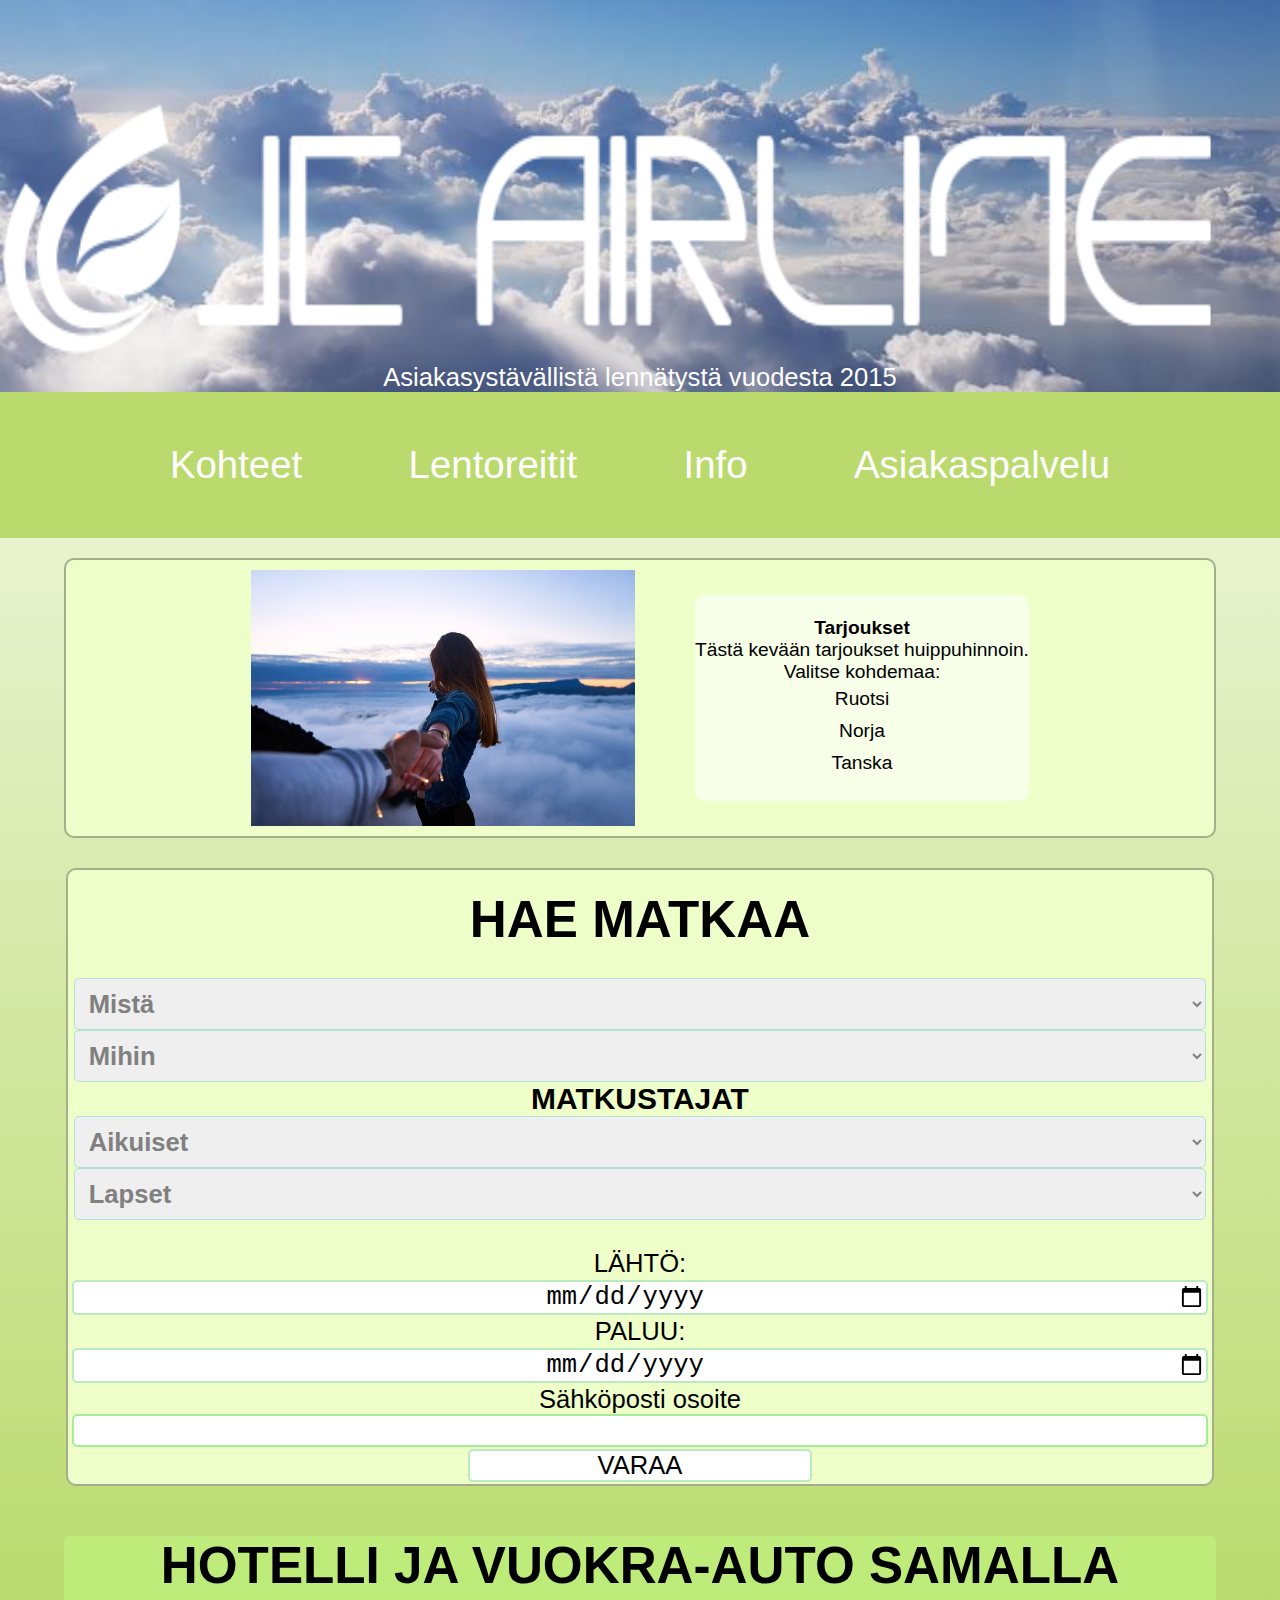
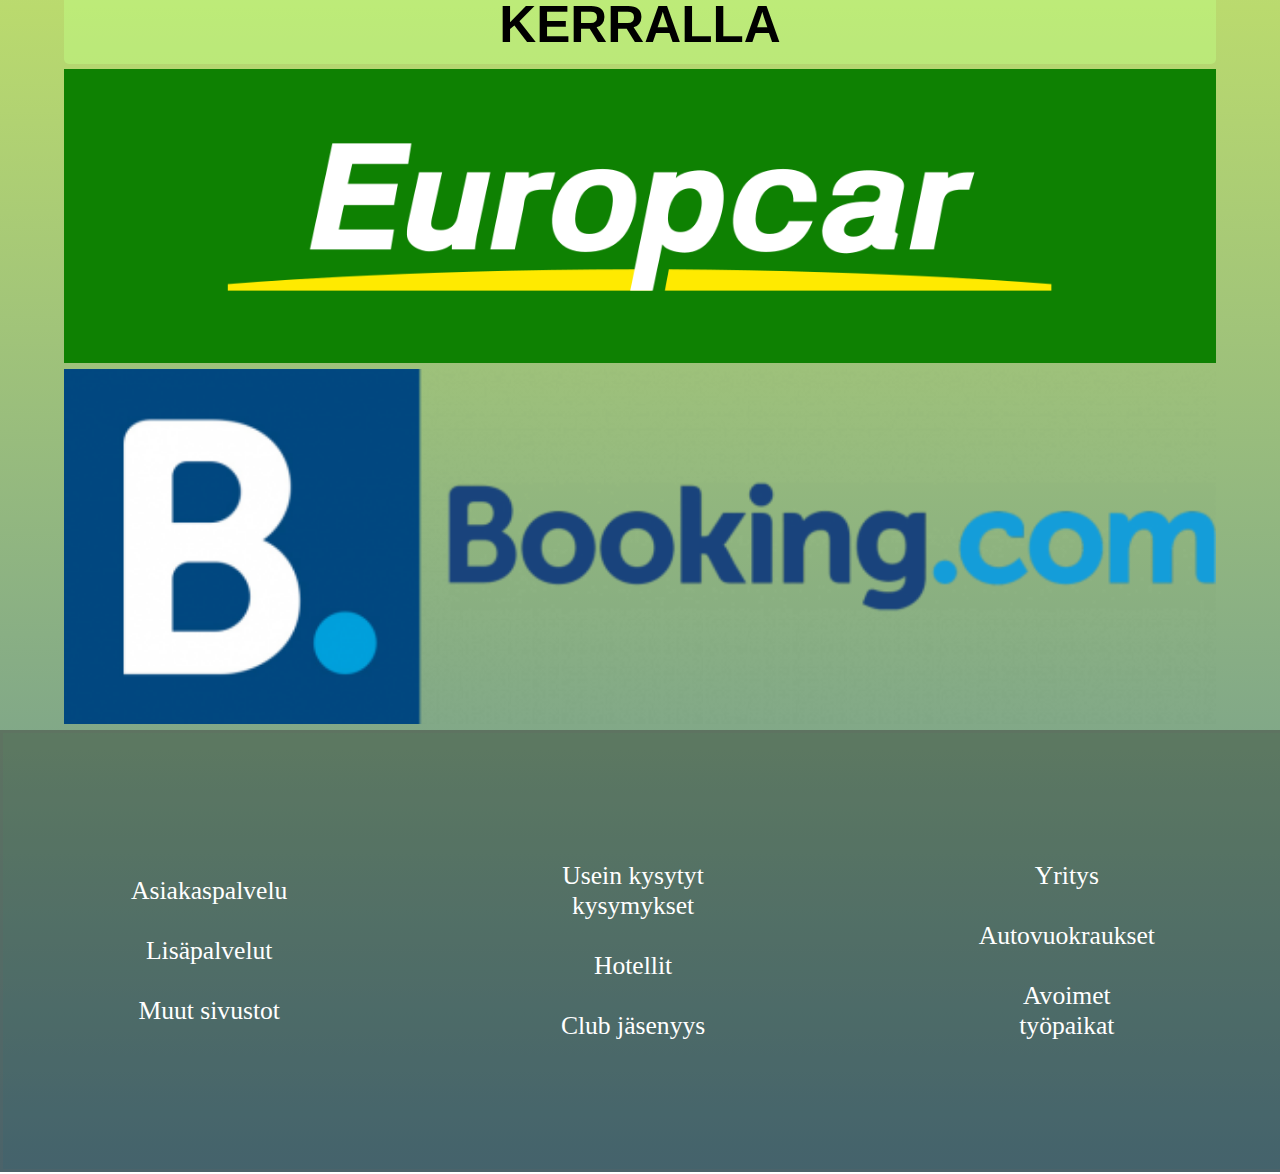
==== HTML/index.html @ 560f6fff "test1" ====
<!doctype html>
 <!--index.html-->
<!-- pitäiskö meijjän tehdä semmonen järjestelmä että se tunnistaa minkä kielinen se käyttäjä on ja sitten redirectaa sen siihen kieleen vastaavaan htmllään.-->
<!--Asiakkaan toiveiden mukaisesti muutetut asiat (14.8.): Hae matkaa-->
<html>
	<head>
		<meta http-equiv="Cache-Control" content="no-cache, no-store, must-revalidate" />
		<meta charset="utf-8" name="viewport" content="width=device-width, initial-scale=1.0"/>
		<link rel="stylesheet" type="text/css" href="../CSS/style.css"/>
	</head>
	<body>
		<div class="banner-pic">
				<a href="index.html"><img src="../IMG/logo_white_v.2.png"></a>
				<p>Asiakasystävällistä lennätystä vuodesta 2015</p>
		</div>
		<nav class="navigator">
			<ul>
				<li><a href="kohteet.html">Kohteet</a></li>
				<li><a href="#">Lentoreitit</a></li>
				<li><a href="info.html">Info</a></li>
				<li><a href="asiakaspalvelu.html">Asiakaspalvelu</a></li>
			</ul>
		</nav>
		<div class="wrapper"> <!-- glass-->
			<div class="offer">
                <img src="../IMG/tarjous.jpg" id="offer-pic" width="400px" height="300px" alt="käsipari">
					<div id="offer-text">
						<h4><br/>Tarjoukset</h4>
						<p>Tästä kevään tarjoukset huippuhinnoin.</p>
						<p>Valitse kohdemaa:</p>
							<ul>
								<li><a href="#">Ruotsi</a></li>
								<li><a href="#">Norja</a></li>
								<li><a href="#">Tanska</a></li><br/>
							</ul>
							
					</div>
			</div>
			<!--
				Tähän aijon muuttaa formin sillein että se toimisi ton php kanssa että saatais se lähetettyä sille asiakkaan sähköpostiin.
				Vielä tämän jos saisin sanoa, laittakaa hei edes vähän documentaatiota että mä sit ymmärrän mikä tekee mitäkin, ei tarvitse laittaa jokaiselle riville mut olis iha
				Hyvä asia jos jokaiselle ominausuudelle olis pieni documentaatio siitä miten ja mitä se tekee.
			-->
				<form action="../PHP/Matkan_Tilaus.php" method="post" class="forms">
						<h1>HAE MATKAA</h1>
							<br>
							<!-- Lähtö maaa-->
							<select class="Selector" name="source_country">
								<option value ="country"> Mistä</option>
								<option value ="Helsinki">Helsinki</option>
								<option value ="Oulu">Oulu</option>
								<option value ="Rovaniemi">Rovaniemi</option>
								<option value ="sweArlandaden">Arlanda</option>
								<option value ="Jöteborg">Göteborg</option>
								<option value ="Mälmö">Mälmö</option>
								<option value ="Oslo">Oslo</option>
								<option value ="Bergen">Bergen</option>
								<option value ="Trondheim">Trondheim</option>
								<option value ="Kööpenhamina">Kööpenhamina</option>
								<option value ="Billind">Billund</option>
								<option value ="Keflag">Keflag</option>
							</select>			
							<!--Saapumis maa-->
							<select class="Selector" name="dest_country">
								<option value ="country"> Mihin</option>
								<option value ="country"> Kaikki</option>
								<option value ="Helsinki">Helsinki</option>
								<option value ="Oulu">Oulu</option>
								<option value ="Rovaniemi">Rovaniemi</option>
								<option value ="Arlanda">Arlanda</option>
								<option value ="Jöteborg">Göteborg</option>
								<option value ="Mälmö">Mälmö</option>
								<option value ="Oslo">Oslo</option>
								<option value ="Bergen">Bergen</option>
								<option value ="Trondheim">Trondheim</option>
								<option value ="Kööpenhamina">Kööpenhamina</option>
								<option value ="Billind">Billund</option>
								<option value ="Keflag">Keflag</option>
							</select><br>
							<h3>MATKUSTAJAT</h3>
							<!-- Aikuisten määrä-->
							<select class="Selector" name="Parent_Count">
								<option value ="henkilömäärä">Aikuiset</option>
								<option value ="1">1</option>
								<option value ="2">2</option>
								<option value ="3">3</option>
								<option value ="4">4</option>
								<option value ="5">5</option>
								<option value ="6">6</option>
								<option value ="7">7</option>
								<option value ="8">8</option>
								<option value ="9">9</option>
								<option value ="10">10</option>
							</select>
							<!-- Lapsien määrä-->
							<select class="Selector" name="Child_count">
								<option value ="henkilömäärä">Lapset</option>
								<option value ="1">1</option>
								<option value ="2">2</option>
								<option value ="3">3</option>
								<option value ="4">4</option>
								<option value ="5">5</option>
								<option value ="6">6</option>
								<option value ="7">7</option>
								<option value ="8">8</option>
								<option value ="9">9</option>
								<option value ="10">10</option>
							</select><br>
							<!--Tähän kaikki kohdemaat+ valinta että näyttää kaikki mahdolliset lennot valituille päiville-->
							<br>
							<!-- lähtö päivä-->
							<label for="datemax">LÄHTÖ:</label><input type="date" id="datemax" name="date_of_departure" min="" max="2022-01-01">
							<!-- paluu päivä-->
							<label for="datemax">PALUU:</label><input type="date"  id="datemax" name="return_date" min="" max="2022-01-01">
							<br>
							<label>Sähköposti osoite</label>
							<br/>
							<input class="in" name="value"/>
							<br/>
							<!-- tämä läynnistää PHP/Matkan_Tilaus.php tiedoston jossa me lähetetään nämä informaatiot asiakkaalle.-->
							<input type="submit" id="button" value="VARAA"/>
				</form>
				<div class="hotelliauto">
					<h1>HOTELLI JA VUOKRA-AUTO SAMALLA KERRALLA</h1
						>
					<!--Tähän linkki eurocar ja booking/hotels-->
					<a href="https://www.europcar.fi" target="_blank"><img src="../IMG/Europcar-Logo.jpg" width="100%" height="100%" alt="Europcar"></a>
					<a href="https://www.booking.com/index.fi.html" target="_blank"><img src="../IMG/booking.jpg" width="100%" height="100%" alt="Europcar"></a>
				</div>
		</div>
		</div>
		<footer>
			<div class="main-content">
				<div class="vasen">
					<a href="asiakaspalvelu.html">Asiakaspalvelu</a><br>
					<br><a href="https://www.alko.fi" target="_blank">Lisäpalvelut</a><br>
					<br><a href="#">Muut sivustot</a><br>
				</div>
				<div class="keski">
					<a href="info.html">Usein kysytyt kysymykset</a><br>
					<br><a href="https://www.booking.com/index.fi.html" target="_blank">Hotellit</a><br>
					<br><a href="club.html">Club jäsenyys</a><br>
				</div>
				<div class="oikea">
					<a href="info.html">Yritys</a><br>
					<br><a href="https://www.booking.com/index.fi.html" target="_blank">Autovuokraukset</a><br>
					<br><a href="http://www.mol.fi" target="_blank">Avoimet työpaikat</a><br>
				</div>
			</div>
		</footer>
	</body>
</html>
---- CSS/style.css ----
* {
	margin: 0;
    padding: 0;
}
html, body{ 
    min-height: 100vh;
    overflow: auto;
  }
/*Yläpuolella html yleinen muotoilu*/
/*Tästä alkaa banner muotoilu*/
.banner-pic {
	background-image: url("../IMG/pilvet.jpg");
	height: 30%;
	background-position: center;
	background-repeat: no-repeat;
    background-size: cover;
    text-align: center;
    font-size: 30px;
    font-family: 'Franklin Gothic Medium', 'Arial Narrow', Arial, sans-serif;
    color: white;
    padding-top: 100px;
}

.banner-pic a img{
    width: 100vw;
    height: 20vw;
}

.banner-pic p{
    font-size: 2vw;
}

body {
	background: linear-gradient(0deg, rgba(95,138,151,1) 0%, rgba(186,218,110,1) 42%, rgba(255,255,255,1) 100%);
    height: 100%;
}
/*Tähän loppuu banner muotoilu*/
/* Tässä navigointipalkki muotoilu! */
.navigator {
    display: flex;
    flex-wrap: nowrap;
    align-items: center;
    justify-content: center;
	background-color: #bada6e;
}
.navigator ul li {
	list-style: none;
    display: inline-block;
    flex-wrap: inherit;
	background-color: #bada6e;
}
.navigator ul li a {
	display: block;
	text-decoration: none;
	font-size: 3vw;
	font-family: arial;
    color: #ffffff;
    margin: 2vw;
    padding: 2vw;
}

/*Tähän alle linkin muotoilut*/

.navigator ul li:link {
    background-color: #bada6e;

}
.navigator ul li:visited {
    color:red;
    background-color: blue;
}
.navigator ul li:hover {
	color: black;
    background-color: white;
    transition: 0.8s;
	cursor: pointer;
}
.navigator ul li:active {
    color:red;
    background-color: blue;
}

.navigator ul li a:link {
    color: white;
    
}

.navigator ul li a:hover {
	color: black;
	
}
.navigator ul li a:visited {
    color: #4242423d;
}


/*Tässä tää järjestys
a:link - a normal, unvisited link
a:visited - a link the user has visited
a:hover - a link when the user mouses over it
a:active - a link the moment it is clicked*/



/*Tässä navigointipalkki muotoilu loppuu!*/
/*Tästä alkaa wrap, mikä pitää sivuston sisällön keskitettynä*/
.wrapper {
    width: 90%;
    margin: 0 auto;
    padding-top: 20px;
}
/*PÄÄSIVUN MUOTOILU*/
/*Tästä alkaa ensimmäinen "boxi"*/
.offer {
    display: flex;
    flex-direction: row;
    flex-wrap: wrap;
    align-items: center;
    justify-content: center;
    background-color: #efffca;
    margin-bottom: 30px;
    border: 2px;
    border-style: solid;
    border-color: rgba(0, 0, 0, 0.315);
    border-radius: 10px;
}

#offer-pic {
    margin-left: 30px;
    margin-right: 30px;
    margin-top: 10px;
    margin-bottom: 10px;

    width: 30.0vw;
    height: 20.0vw;
}
#offer-text {
    font-family: 'Lucida Sans', 'Lucida Sans Regular', 'Lucida Grande', 'Lucida Sans Unicode', Geneva, Verdana, sans-serif;
    text-align: center;
    background-color: rgb(247, 255, 233);
    font-size: 1.5vw;
    border-radius: 10px;

    margin-left: 30px;
    margin-right: 30px;

}
#offer-text h4{
    color: black;
}
#offer-text ul {
    list-style-type: none;
    text-align: center;
}
#offer-text ul li{
    padding: 5px;
}
#offer-text ul li a{
    text-decoration: none;
    color: black;

}
#offer-text ul li a:hover{
    text-decoration: underline;
    color: green;
    transition: 0,8s;
    
}
/*"boxi" päättyy*/
/*Tästä alkaa matkan varaus muotoilu*/
select {
    padding: 10px;
    font-weight: bold;
    font-size: 20px;
    width: 99%;
    color: grey;
    border-color: rgba(1, 182, 158, 0.253);
    border-radius: 5px;
}
select:hover{
    background-color: rgba(0, 185, 0, 0.486);
}
.forms {
    background-color: #efffca;
    font-family: 'Lucida Sans', 'Lucida Sans Regular', 'Lucida Grande', 'Lucida Sans Unicode', Geneva, Verdana, sans-serif;
    padding-top: 20px;
    font-size: 2vw;
    display: block;
    margin: 2px;
    text-align: center;
    border-radius: 10px;
    border: 2px;
    border-style: solid;
    border-color: rgba(0, 0, 0, 0.315);
    border-radius: 10px;
}
#datemax {
    font-size: 2vw;
    margin: 2px;
    background: none;
    width: 99%;
    color: black;
    background-color: white;
    border-radius: 5px;
    border-style: solid;
    border-color: rgba(36, 194, 49, 0.322);
    transition: 0.16s;
    text-align: center;
}
#datemax:hover{
    background-color: rgba(0, 185, 0, 0.486);
}
#button {
    font-size: 2vw;
    margin: 2px;
    background: none;
    width: 30%;
    color: black;
    background-color: white;
    border-radius: 5px;
    border-style: solid;
    border-color: rgba(36, 194, 49, 0.322);
    transition: 0.16s;
    text-align: center;
}
#button:hover{
    background-color: rgba(0, 185, 0, 0.486);
}
::placeholder{
    color: rgb(255, 255, 255);
    text-align: center;
}
/*tähän loppuu muotoilu PÄÄSIVULLA*/
.hotelliauto {
    font-family: 'Lucida Sans', 'Lucida Sans Regular', 'Lucida Grande', 'Lucida Sans Unicode', Geneva, Verdana, sans-serif;
    font-size: 2vw;
    text-align: center;
    margin-top: 50px;
}
.hotelliauto h1 {
    padding-bottom: 10px;
    margin-bottom: 5px;
    background-color: rgba(192, 255, 133, 0.452);
    border-radius: 5px;
}

/*INFOSIVUN MUOTOILU*/
.info {
    padding: 30px;
    background-color: red;

}
.info p {
    font-family: 'Lucida Sans', 'Lucida Sans Regular', 'Lucida Grande', 'Lucida Sans Unicode', Geneva, Verdana, sans-serif;
    line-height: 30px;
}

/*ASIAKASPALVELUSIVU*/
.aspa {
    padding: 30px;
    background-color: red;
    font-family: 'Lucida Sans', 'Lucida Sans Regular', 'Lucida Grande', 'Lucida Sans Unicode', Geneva, Verdana, sans-serif;

}
.aspa p {
    line-height: 30px;
}


/*KOHTEET*/
.container {
    width: 100%;
    height: auto;
    background: white;

    display: flex;
    flex-direction: row;
    justify-content: space-around;
}
.box {
    width: 20%;
    height: 300px;
    background: rgba(255, 0, 0, 0.397);
    margin: 20px;
    box-sizing: border-box;

    text-align: center;
    font-family: 'Lucida Sans', 'Lucida Sans Regular', 'Lucida Grande', 'Lucida Sans Unicode', Geneva, Verdana, sans-serif;
    
}
._helsinki {
    background-image: url(../IMG/helsinki.jpg);
    height: 100%;
    width: inherit;
}

.Selector{
    font-size: 2vw;
    width: 99%;
    align-items: center;
}

.in{
    font-size: 2vw;
    width: 99%;
    align-items: center;
    border-radius: 5px;
    border-style: solid;
    border-width: 2px;
    border-color: rgba(77, 224, 48, 0.514);
}


.glass {
    background-color: rgba(0, 168, 0, 0.637);
    border-radius: 5px;
    height:  5vw;
    max-height: 90vw;
    border-color: rgb(15, 110, 15);
    margin-bottom: 5px;
    font-size: 30px;
    font-size: 3.5vw;
    border-style: inset;
}

.glass:hover{
    transition: 0.3s;
    background-color: rgba(90, 180, 0, 0.575);
}

.glass-button{
    border-radius: 5px;
    background-color:  rgba(0, 168, 0, 0.637);
    border-color: rgb(15, 110, 15);
    font-size: 30px;
    font-size: 3.5vw;
    border-style: inset;
    margin-bottom: 5px;
}

.glass-button:hover{
    transition: 0.3s;
    background-color: rgba(90, 180, 0, 0.575);
}

.glass-text{
    border-width: 2px;
    border-radius: 5px;
    border-style: inset;
    background-color:  rgba(0, 168, 0, 0.637);
    border-color: rgb(15, 110, 15);

    font-size: 30px;
    font-size: 3.5vw;
    margin-bottom: 5px;
    
}

.flat{
    display: flex;
    flex-direction: column;
    flex-wrap: nowrap;
    background-color: rgba(84, 201, 84, 0.137);
    margin: 5px;
    border-radius: 5px;
    text-align: center;
}


/*Tässä alkaa footer*/
footer {
    bottom: 0px;
    width: 100%;
    border: solid;
    border-color: #6363633d;
    background-color: rgba(0, 0, 0, 0.281);
    text-align: center;
    font-size: 30px;

}
footer a{
    text-decoration: none;
    color: white;
}
footer a:hover{
    color: rgb(0, 255, 0);
}

.main-content {
    display: flex;

}
.vasen {
    padding: 10%;
    margin: auto;
    font-size: 2vw;
}
.keski {
    padding: 10%;
    margin: auto;
    font-size: 2vw;
}
.oikea {
    padding: 10%;
    margin: auto;
    font-size: 2vw;
}
/*tähän loppuu footer*/


/*Tehkää tähän alle media muotoilu!!! Aikaa ei ole :)))))*/
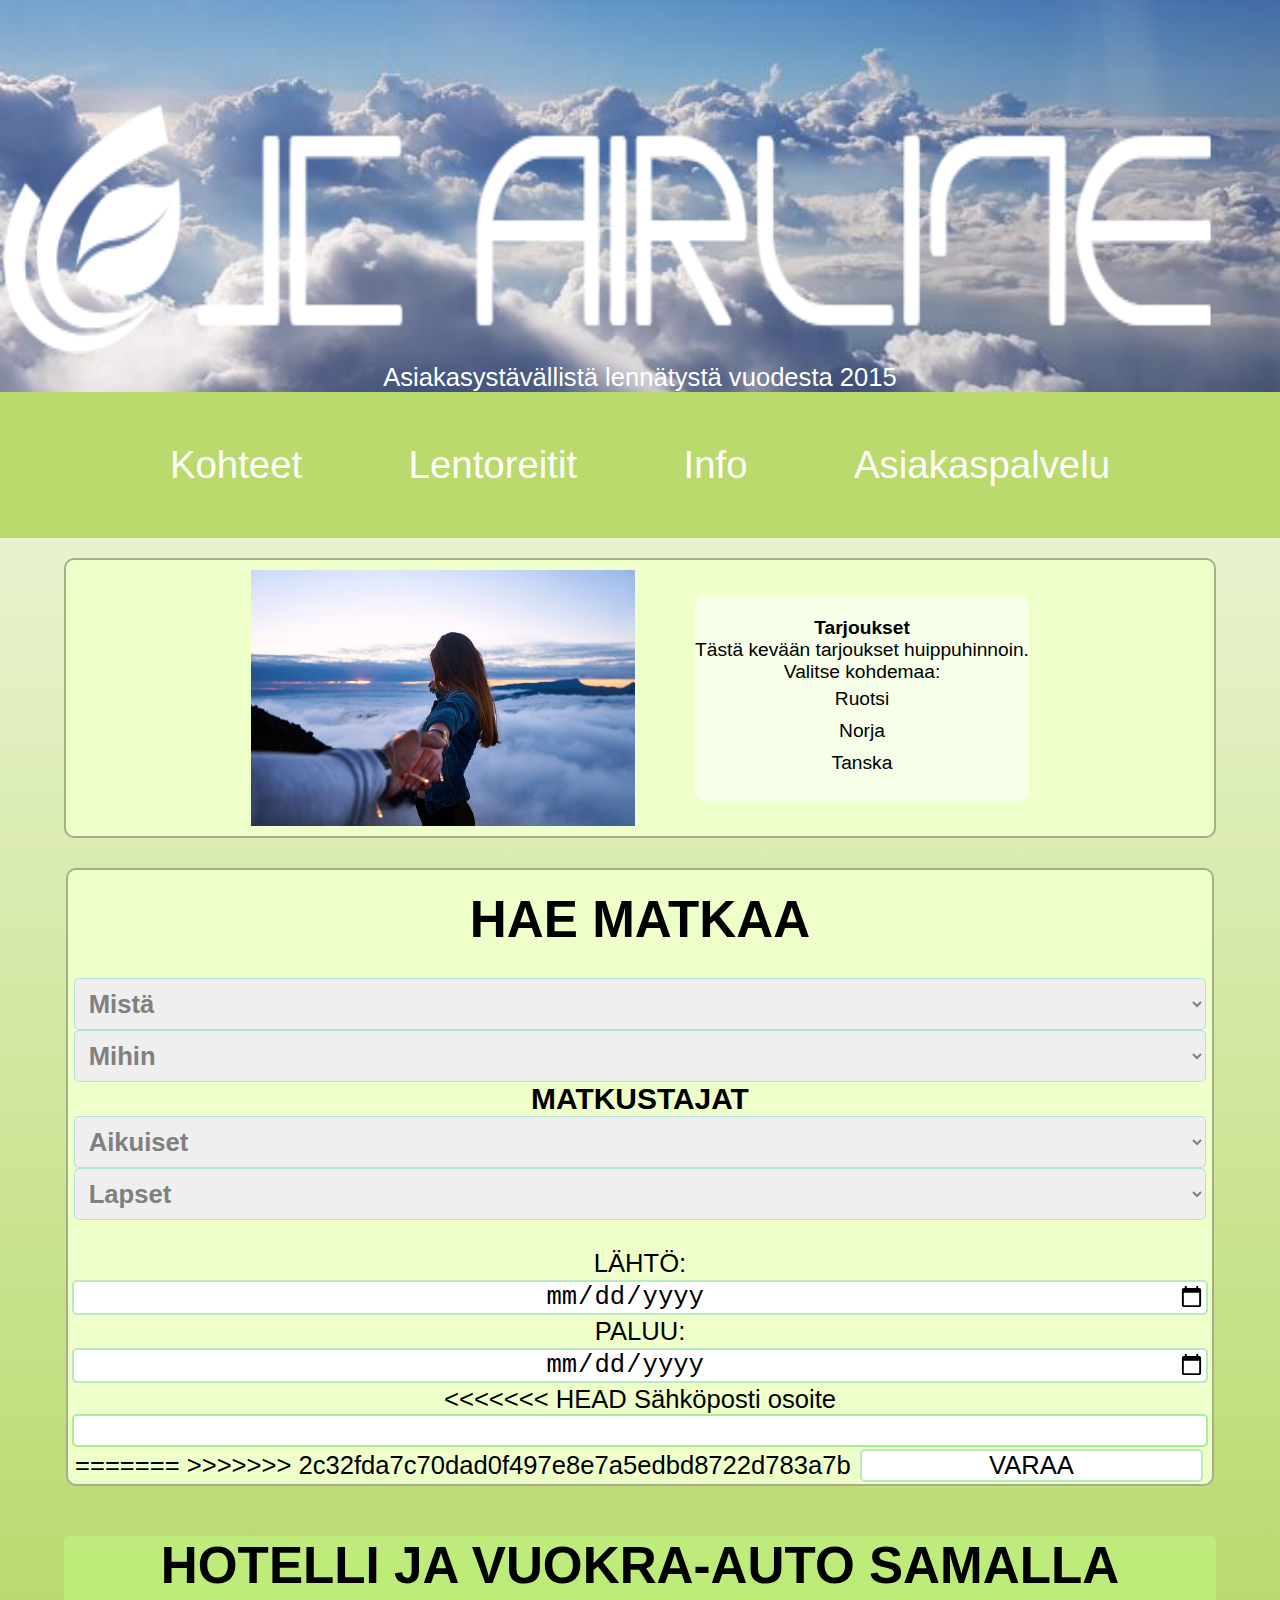
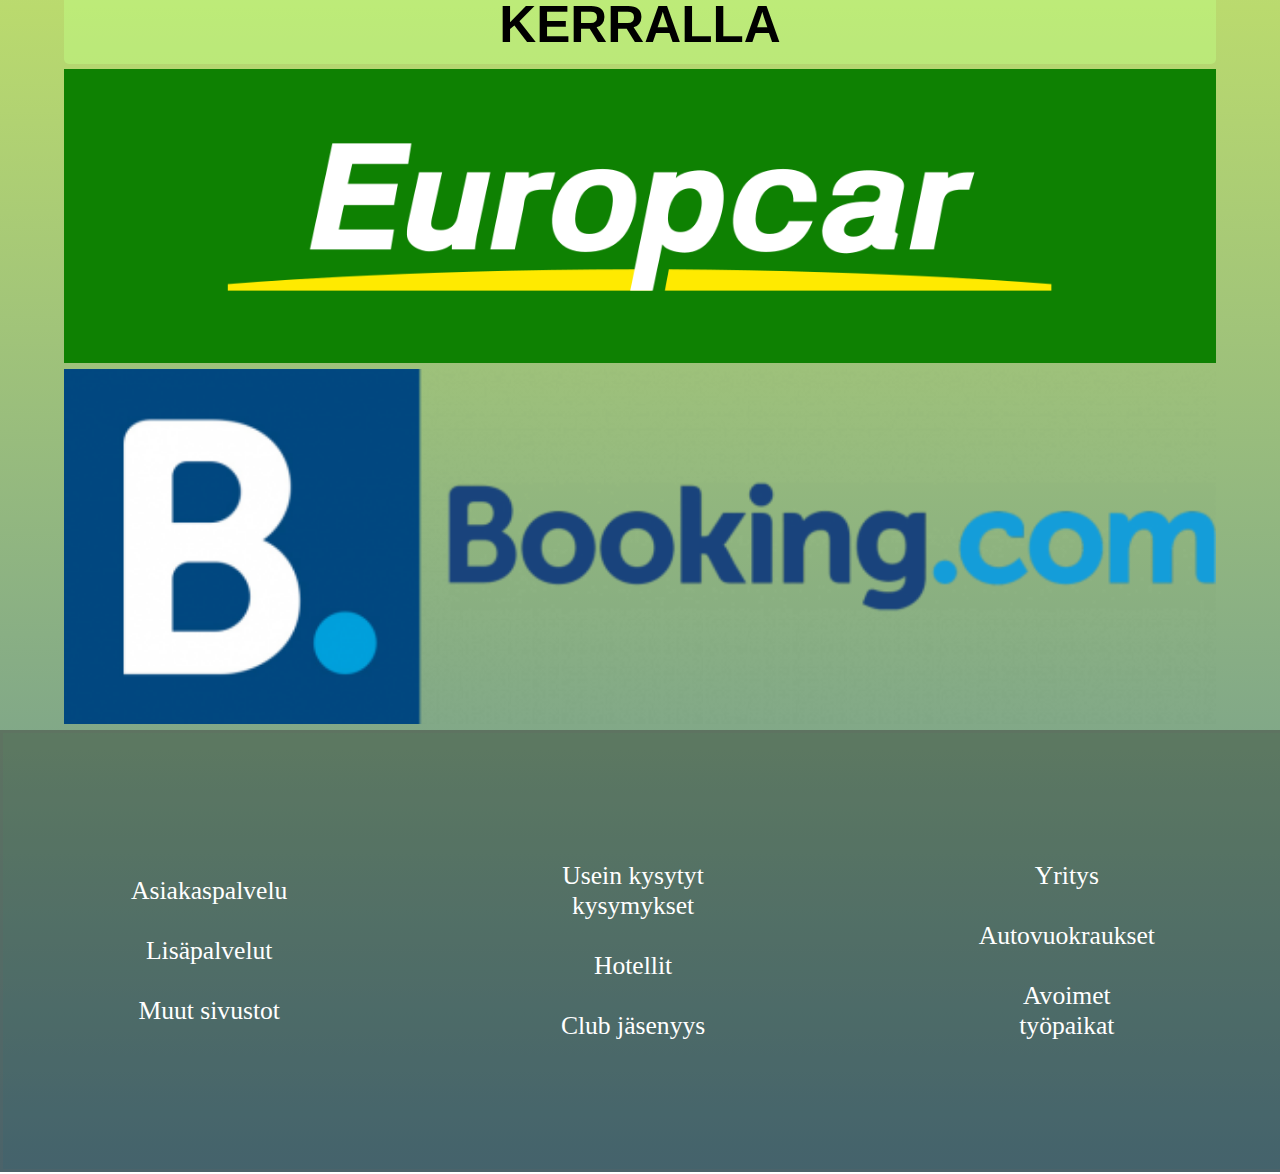
==== commit 1c4234ca: "test1" ====
--- a/HTML/index.html
+++ b/HTML/index.html
@@ -16,7 +16,7 @@
 		<nav class="navigator">
 			<ul>
 				<li><a href="kohteet.html">Kohteet</a></li>
-				<li><a href="#">Lentoreitit</a></li>
+				<li><a href="Lentoreitit.html">Lentoreitit</a></li>
 				<li><a href="info.html">Info</a></li>
 				<li><a href="asiakaspalvelu.html">Asiakaspalvelu</a></li>
 			</ul>
@@ -113,37 +113,42 @@
 							<!-- paluu päivä-->
 							<label for="datemax">PALUU:</label><input type="date"  id="datemax" name="return_date" min="" max="2022-01-01">
 							<br>
+<<<<<<< HEAD
 							<label>Sähköposti osoite</label>
 							<br/>
 							<input class="in" name="value"/>
 							<br/>
 							<!-- tämä läynnistää PHP/Matkan_Tilaus.php tiedoston jossa me lähetetään nämä informaatiot asiakkaalle.-->
+=======
+							<!-- tämä käynnistää PHP/Matkan_Tilaus.php tiedoston jossa me lähetetään nämä informaatiot asiakkaalle.-->
+>>>>>>> 2c32fda7c70dad0f497e8e7a5edbd8722d783a7b
 							<input type="submit" id="button" value="VARAA"/>
 				</form>
 				<div class="hotelliauto">
 					<h1>HOTELLI JA VUOKRA-AUTO SAMALLA KERRALLA</h1
 						>
-					<!--Tähän linkki eurocar ja booking/hotels-->
+					<!--Tähän linkki europcar ja booking/hotels-->
 					<a href="https://www.europcar.fi" target="_blank"><img src="../IMG/Europcar-Logo.jpg" width="100%" height="100%" alt="Europcar"></a>
 					<a href="https://www.booking.com/index.fi.html" target="_blank"><img src="../IMG/booking.jpg" width="100%" height="100%" alt="Europcar"></a>
 				</div>
 		</div>
 		</div>
 		<footer>
+			<!--Linkkejä muuteltu, jotta tekevätkin jotain järkevää. Lisätty myös toiminto, jossa usein kysytyt kysymykset -linkki vie suoraan oikeaan kohtaan sivulla. 18.8-->
 			<div class="main-content">
 				<div class="vasen">
 					<a href="asiakaspalvelu.html">Asiakaspalvelu</a><br>
-					<br><a href="https://www.alko.fi" target="_blank">Lisäpalvelut</a><br>
-					<br><a href="#">Muut sivustot</a><br>
+					<br><a href="https://www.booking.com/index.fi.html" target="_blank">Lisäpalvelut</a><br>
+					<br><a href="https://www.google.com/" target="_blank">Muut sivustot</a><br>
 				</div>
 				<div class="keski">
-					<a href="info.html">Usein kysytyt kysymykset</a><br>
+					<a href="info.html#section2">Usein kysytyt kysymykset</a><br>
 					<br><a href="https://www.booking.com/index.fi.html" target="_blank">Hotellit</a><br>
 					<br><a href="club.html">Club jäsenyys</a><br>
 				</div>
 				<div class="oikea">
-					<a href="info.html">Yritys</a><br>
-					<br><a href="https://www.booking.com/index.fi.html" target="_blank">Autovuokraukset</a><br>
+					<a href="info.html#section1">Yritys</a><br>
+					<br><a href="https://www.europcar.fi/fi-fi" target="_blank">Autovuokraukset</a><br>
 					<br><a href="http://www.mol.fi" target="_blank">Avoimet työpaikat</a><br>
 				</div>
 			</div>
--- a/CSS/style.css
+++ b/CSS/style.css
@@ -247,7 +247,8 @@
 /*INFOSIVUN MUOTOILU*/
 .info {
     padding: 30px;
-    background-color: red;
+	font-size: 150%;
+    font-family: 'Lucida Sans', 'Lucida Sans Regular', 'Lucida Grande', 'Lucida Sans Unicode', Geneva, Verdana, sans-serif;
 
 }
 .info p {
@@ -258,7 +259,7 @@
 /*ASIAKASPALVELUSIVU*/
 .aspa {
     padding: 30px;
-    background-color: red;
+	font-size: 150%;
     font-family: 'Lucida Sans', 'Lucida Sans Regular', 'Lucida Grande', 'Lucida Sans Unicode', Geneva, Verdana, sans-serif;
 
 }
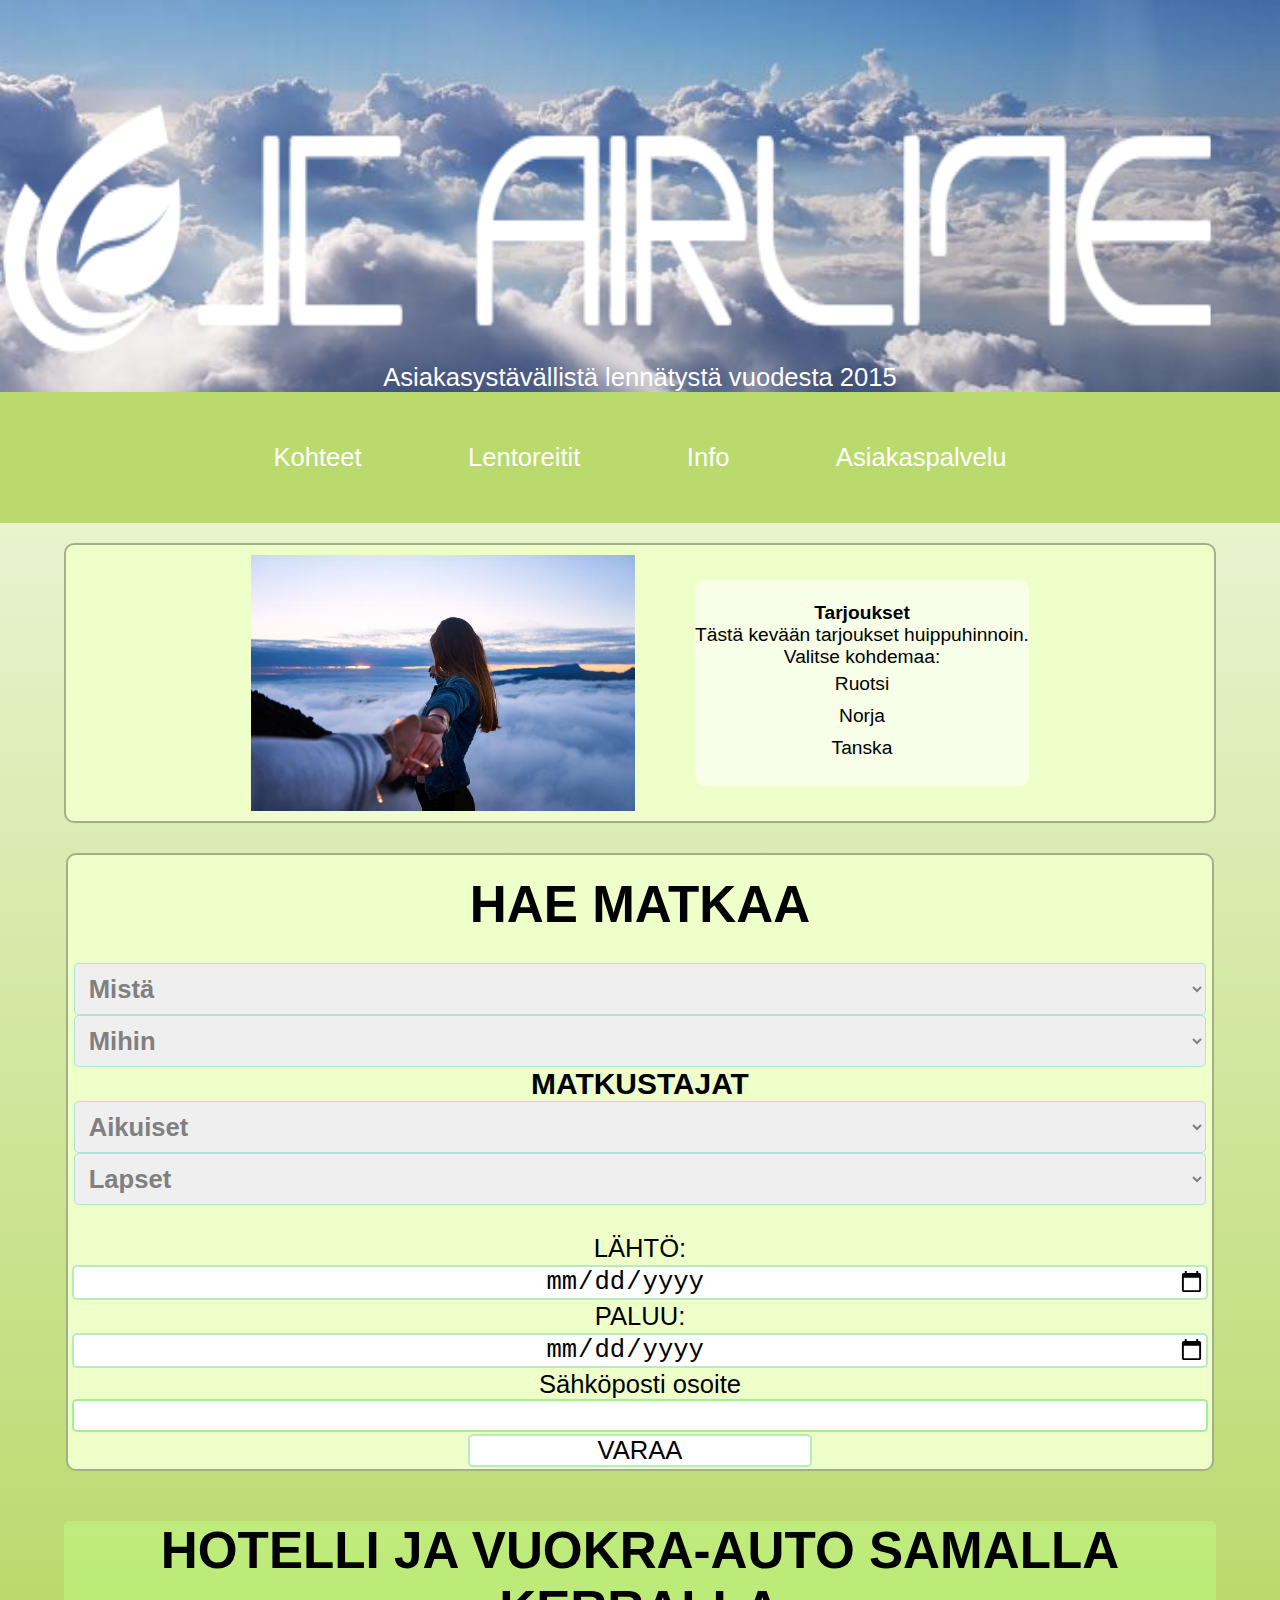
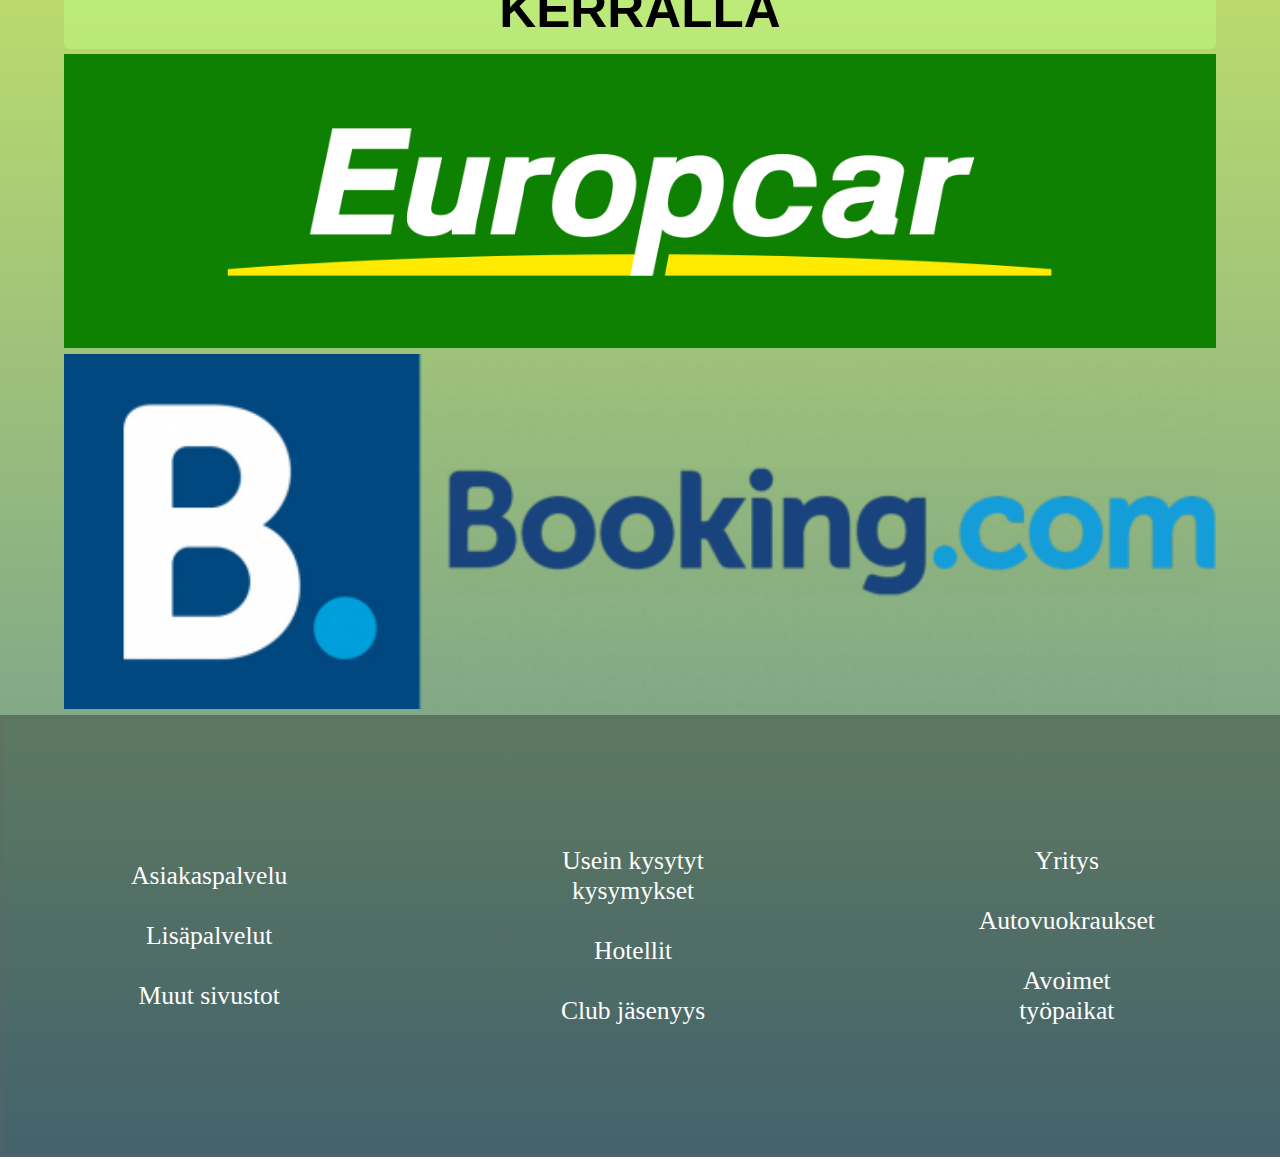
==== commit c2e3e726: "valmis" ====
--- a/HTML/index.html
+++ b/HTML/index.html
@@ -113,15 +113,11 @@
 							<!-- paluu päivä-->
 							<label for="datemax">PALUU:</label><input type="date"  id="datemax" name="return_date" min="" max="2022-01-01">
 							<br>
-<<<<<<< HEAD
 							<label>Sähköposti osoite</label>
 							<br/>
 							<input class="in" name="value"/>
 							<br/>
 							<!-- tämä läynnistää PHP/Matkan_Tilaus.php tiedoston jossa me lähetetään nämä informaatiot asiakkaalle.-->
-=======
-							<!-- tämä käynnistää PHP/Matkan_Tilaus.php tiedoston jossa me lähetetään nämä informaatiot asiakkaalle.-->
->>>>>>> 2c32fda7c70dad0f497e8e7a5edbd8722d783a7b
 							<input type="submit" id="button" value="VARAA"/>
 				</form>
 				<div class="hotelliauto">
--- a/CSS/style.css
+++ b/CSS/style.css
@@ -44,15 +44,13 @@
 	background-color: #bada6e;
 }
 .navigator ul li {
-	list-style: none;
     display: inline-block;
-    flex-wrap: inherit;
 	background-color: #bada6e;
 }
 .navigator ul li a {
 	display: block;
 	text-decoration: none;
-	font-size: 3vw;
+	font-size: 2vw;
 	font-family: arial;
     color: #ffffff;
     margin: 2vw;
@@ -100,6 +98,25 @@
 a:hover - a link when the user mouses over it
 a:active - a link the moment it is clicked*/
 
+.Reitit {
+    align-items: center;
+    align-content: center;
+    font-size: 2vw;
+    padding: 5px;
+    width: 90%;
+    margin: 0 auto;
+    padding-top: 20px;
+}
+
+.Reitit img {
+    width: 100%;
+    height: 100%;
+
+}
+
+.Reitit h1{
+    background-color: rgba(172, 255, 47, 0.274);
+}
 
 
 /*Tässä navigointipalkki muotoilu loppuu!*/
@@ -270,25 +287,17 @@
 
 /*KOHTEET*/
 .container {
-    width: 100%;
-    height: auto;
-    background: white;
-
+    width: 90%;
     display: flex;
     flex-direction: row;
-    justify-content: space-around;
-}
-.box {
-    width: 20%;
-    height: 300px;
-    background: rgba(255, 0, 0, 0.397);
-    margin: 20px;
-    box-sizing: border-box;
-
-    text-align: center;
-    font-family: 'Lucida Sans', 'Lucida Sans Regular', 'Lucida Grande', 'Lucida Sans Unicode', Geneva, Verdana, sans-serif;
-    
-}
+    flex-wrap: nowrap;
+}
+.container a img{
+    height: 18vw;
+    width: 19.6vw;
+    margin: 0.1vw;
+}
+
 ._helsinki {
     background-image: url(../IMG/helsinki.jpg);
     height: 100%;
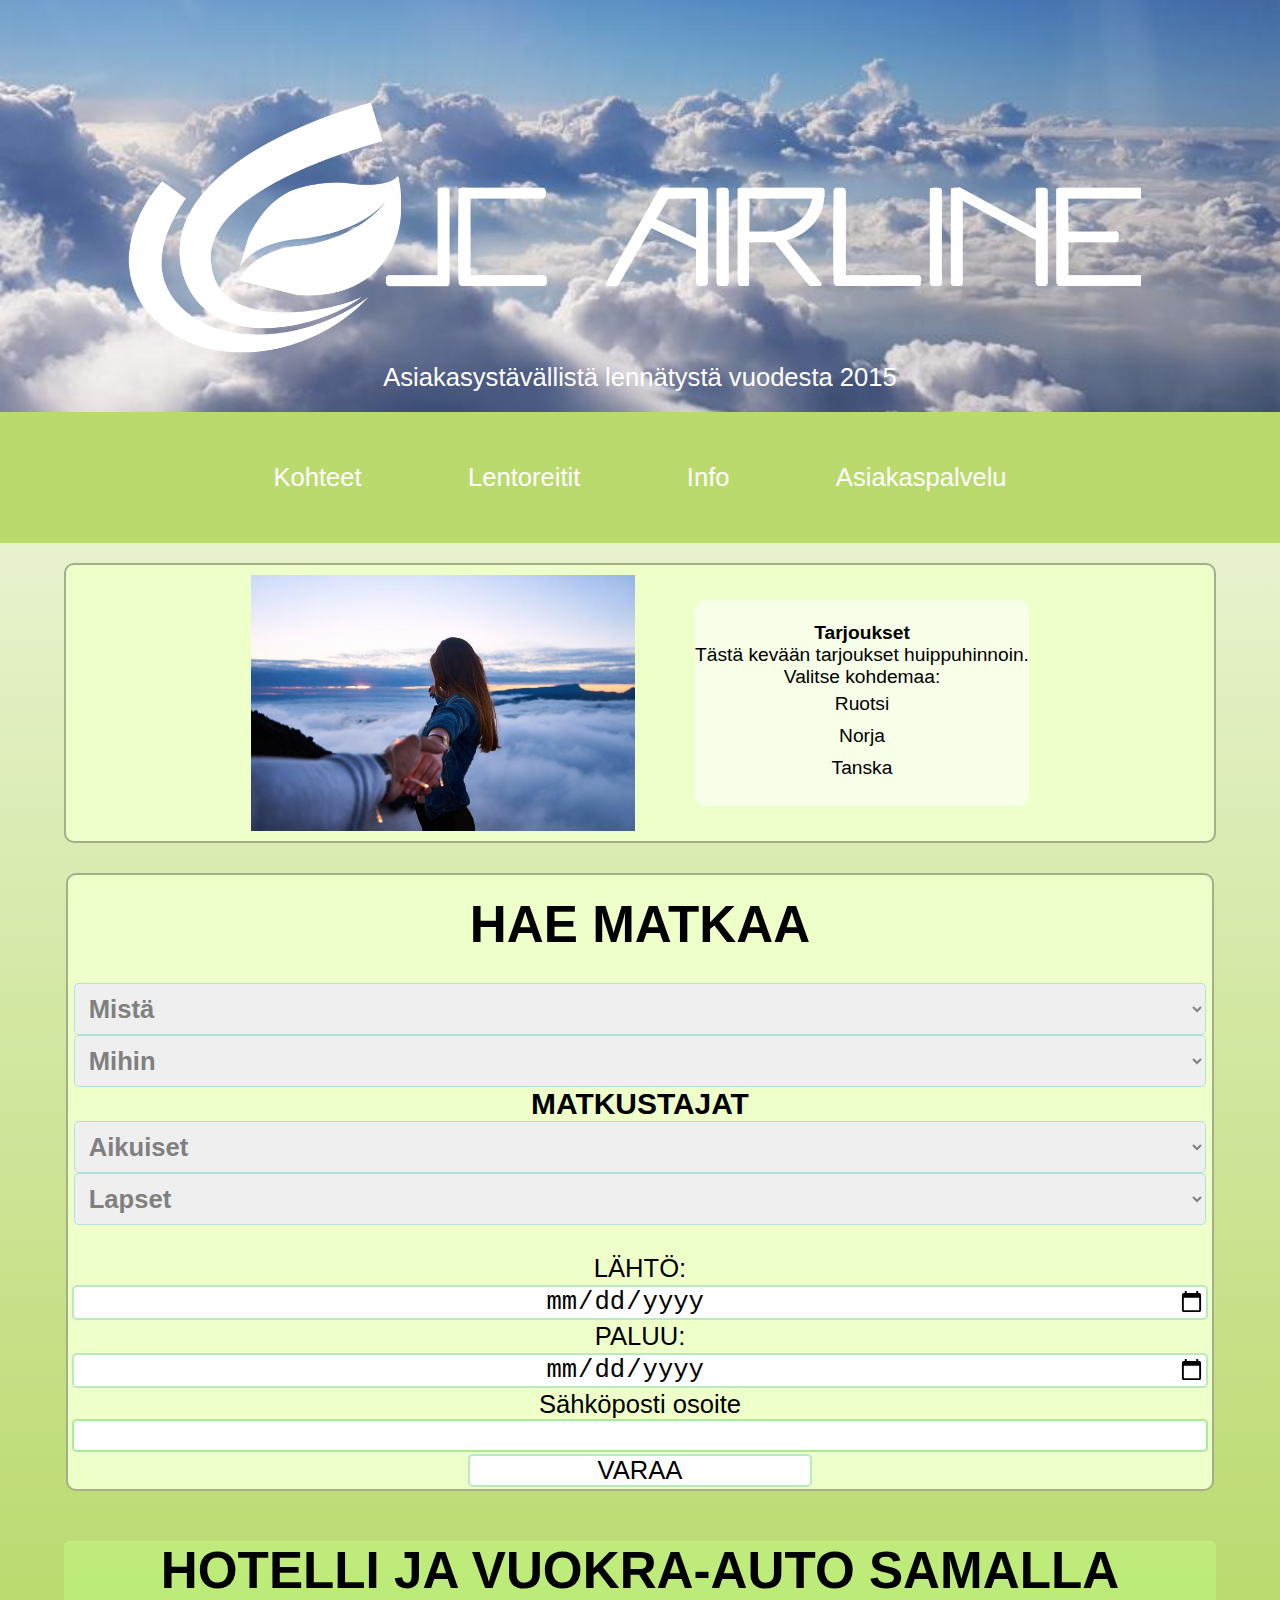
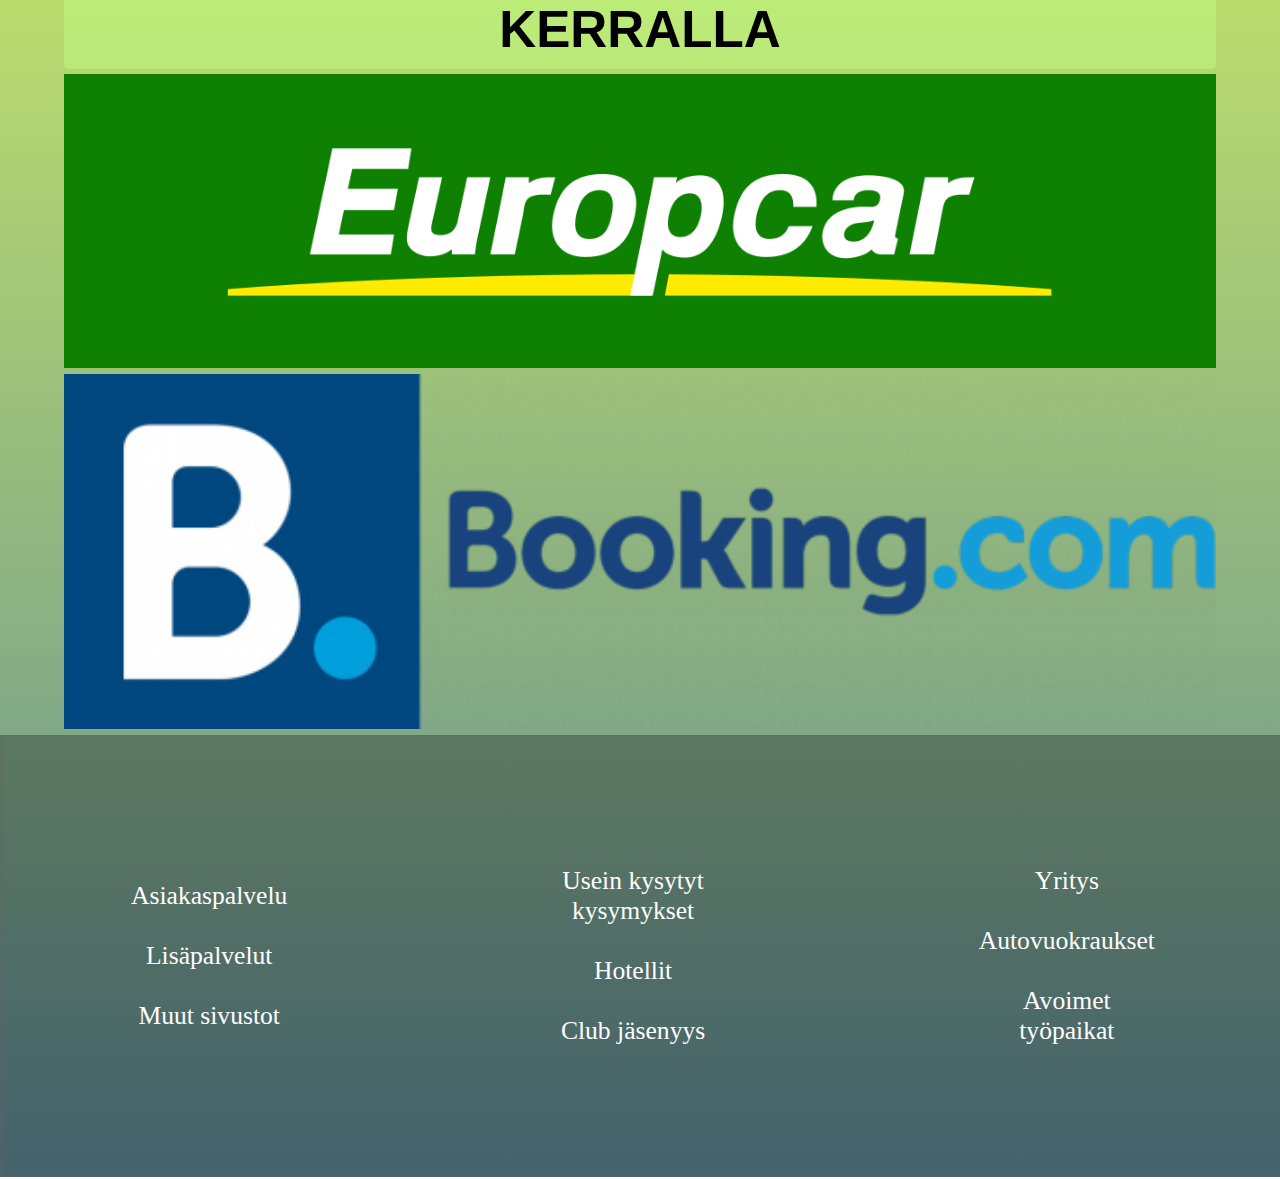
==== commit 844698d8: "Add files via upload" ====
--- a/HTML/index.html
+++ b/HTML/index.html
@@ -1,153 +1,154 @@
- <!doctype html>
- <!--index.html-->
-<!-- pitäiskö meijjän tehdä semmonen järjestelmä että se tunnistaa minkä kielinen se käyttäjä on ja sitten redirectaa sen siihen kieleen vastaavaan htmllään.-->
-<!--Asiakkaan toiveiden mukaisesti muutetut asiat (14.8.): Hae matkaa-->
-<html>
-	<head>
-		<meta http-equiv="Cache-Control" content="no-cache, no-store, must-revalidate" />
-		<meta charset="utf-8" name="viewport" content="width=device-width, initial-scale=1.0"/>
-		<link rel="stylesheet" type="text/css" href="../CSS/style.css"/>
-	</head>
-	<body>
-		<div class="banner-pic">
-				<a href="index.html"><img src="../IMG/logo_white_v.2.png"></a>
-				<p>Asiakasystävällistä lennätystä vuodesta 2015</p>
-		</div>
-		<nav class="navigator">
-			<ul>
-				<li><a href="kohteet.html">Kohteet</a></li>
-				<li><a href="Lentoreitit.html">Lentoreitit</a></li>
-				<li><a href="info.html">Info</a></li>
-				<li><a href="asiakaspalvelu.html">Asiakaspalvelu</a></li>
-			</ul>
-		</nav>
-		<div class="wrapper"> <!-- glass-->
-			<div class="offer">
-                <img src="../IMG/tarjous.jpg" id="offer-pic" width="400px" height="300px" alt="käsipari">
-					<div id="offer-text">
-						<h4><br/>Tarjoukset</h4>
-						<p>Tästä kevään tarjoukset huippuhinnoin.</p>
-						<p>Valitse kohdemaa:</p>
-							<ul>
-								<li><a href="#">Ruotsi</a></li>
-								<li><a href="#">Norja</a></li>
-								<li><a href="#">Tanska</a></li><br/>
-							</ul>
-							
-					</div>
-			</div>
-			<!--
-				Tähän aijon muuttaa formin sillein että se toimisi ton php kanssa että saatais se lähetettyä sille asiakkaan sähköpostiin.
-				Vielä tämän jos saisin sanoa, laittakaa hei edes vähän documentaatiota että mä sit ymmärrän mikä tekee mitäkin, ei tarvitse laittaa jokaiselle riville mut olis iha
-				Hyvä asia jos jokaiselle ominausuudelle olis pieni documentaatio siitä miten ja mitä se tekee.
-			-->
-				<form action="../PHP/Matkan_Tilaus.php" method="post" class="forms">
-						<h1>HAE MATKAA</h1>
-							<br>
-							<!-- Lähtö maaa-->
-							<select class="Selector" name="source_country">
-								<option value ="country"> Mistä</option>
-								<option value ="Helsinki">Helsinki</option>
-								<option value ="Oulu">Oulu</option>
-								<option value ="Rovaniemi">Rovaniemi</option>
-								<option value ="sweArlandaden">Arlanda</option>
-								<option value ="Jöteborg">Göteborg</option>
-								<option value ="Mälmö">Mälmö</option>
-								<option value ="Oslo">Oslo</option>
-								<option value ="Bergen">Bergen</option>
-								<option value ="Trondheim">Trondheim</option>
-								<option value ="Kööpenhamina">Kööpenhamina</option>
-								<option value ="Billind">Billund</option>
-								<option value ="Keflag">Keflag</option>
-							</select>			
-							<!--Saapumis maa-->
-							<select class="Selector" name="dest_country">
-								<option value ="country"> Mihin</option>
-								<option value ="country"> Kaikki</option>
-								<option value ="Helsinki">Helsinki</option>
-								<option value ="Oulu">Oulu</option>
-								<option value ="Rovaniemi">Rovaniemi</option>
-								<option value ="Arlanda">Arlanda</option>
-								<option value ="Jöteborg">Göteborg</option>
-								<option value ="Mälmö">Mälmö</option>
-								<option value ="Oslo">Oslo</option>
-								<option value ="Bergen">Bergen</option>
-								<option value ="Trondheim">Trondheim</option>
-								<option value ="Kööpenhamina">Kööpenhamina</option>
-								<option value ="Billind">Billund</option>
-								<option value ="Keflag">Keflag</option>
-							</select><br>
-							<h3>MATKUSTAJAT</h3>
-							<!-- Aikuisten määrä-->
-							<select class="Selector" name="Parent_Count">
-								<option value ="henkilömäärä">Aikuiset</option>
-								<option value ="1">1</option>
-								<option value ="2">2</option>
-								<option value ="3">3</option>
-								<option value ="4">4</option>
-								<option value ="5">5</option>
-								<option value ="6">6</option>
-								<option value ="7">7</option>
-								<option value ="8">8</option>
-								<option value ="9">9</option>
-								<option value ="10">10</option>
-							</select>
-							<!-- Lapsien määrä-->
-							<select class="Selector" name="Child_count">
-								<option value ="henkilömäärä">Lapset</option>
-								<option value ="1">1</option>
-								<option value ="2">2</option>
-								<option value ="3">3</option>
-								<option value ="4">4</option>
-								<option value ="5">5</option>
-								<option value ="6">6</option>
-								<option value ="7">7</option>
-								<option value ="8">8</option>
-								<option value ="9">9</option>
-								<option value ="10">10</option>
-							</select><br>
-							<!--Tähän kaikki kohdemaat+ valinta että näyttää kaikki mahdolliset lennot valituille päiville-->
-							<br>
-							<!-- lähtö päivä-->
-							<label for="datemax">LÄHTÖ:</label><input type="date" id="datemax" name="date_of_departure" min="" max="2022-01-01">
-							<!-- paluu päivä-->
-							<label for="datemax">PALUU:</label><input type="date"  id="datemax" name="return_date" min="" max="2022-01-01">
-							<br>
-							<label>Sähköposti osoite</label>
-							<br/>
-							<input class="in" name="value"/>
-							<br/>
-							<!-- tämä läynnistää PHP/Matkan_Tilaus.php tiedoston jossa me lähetetään nämä informaatiot asiakkaalle.-->
-							<input type="submit" id="button" value="VARAA"/>
-				</form>
-				<div class="hotelliauto">
-					<h1>HOTELLI JA VUOKRA-AUTO SAMALLA KERRALLA</h1
-						>
-					<!--Tähän linkki europcar ja booking/hotels-->
-					<a href="https://www.europcar.fi" target="_blank"><img src="../IMG/Europcar-Logo.jpg" width="100%" height="100%" alt="Europcar"></a>
-					<a href="https://www.booking.com/index.fi.html" target="_blank"><img src="../IMG/booking.jpg" width="100%" height="100%" alt="Europcar"></a>
-				</div>
-		</div>
-		</div>
-		<footer>
-			<!--Linkkejä muuteltu, jotta tekevätkin jotain järkevää. Lisätty myös toiminto, jossa usein kysytyt kysymykset -linkki vie suoraan oikeaan kohtaan sivulla. 18.8-->
-			<div class="main-content">
-				<div class="vasen">
-					<a href="asiakaspalvelu.html">Asiakaspalvelu</a><br>
-					<br><a href="https://www.booking.com/index.fi.html" target="_blank">Lisäpalvelut</a><br>
-					<br><a href="https://www.google.com/" target="_blank">Muut sivustot</a><br>
-				</div>
-				<div class="keski">
-					<a href="info.html#section2">Usein kysytyt kysymykset</a><br>
-					<br><a href="https://www.booking.com/index.fi.html" target="_blank">Hotellit</a><br>
-					<br><a href="club.html">Club jäsenyys</a><br>
-				</div>
-				<div class="oikea">
-					<a href="info.html#section1">Yritys</a><br>
-					<br><a href="https://www.europcar.fi/fi-fi" target="_blank">Autovuokraukset</a><br>
-					<br><a href="http://www.mol.fi" target="_blank">Avoimet työpaikat</a><br>
-				</div>
-			</div>
-		</footer>
-	</body>
+ <!doctype html>
+ <!--index.html-->
+<!-- pitäiskö meijjän tehdä semmonen järjestelmä että se tunnistaa minkä kielinen se käyttäjä on ja sitten redirectaa sen siihen kieleen vastaavaan htmllään.-->
+<!--Asiakkaan toiveiden mukaisesti muutetut asiat (14.8.): Hae matkaa-->
+<html>
+	<head>
+		<meta http-equiv="Cache-Control" content="no-cache, no-store, must-revalidate" />
+		<meta charset="utf-8" name="viewport" content="width=device-width, initial-scale=1.0"/>
+		<link rel="stylesheet" type="text/css" href="../CSS/style.css"/>
+	</head>
+	<body>
+		<div class="banner-pic">
+				<a href="index.html"><img src="../IMG/logo_white_v.2.2.png" height="300"></a>
+				<p>Asiakasystävällistä lennätystä vuodesta 2015</p>
+		</div>
+		<nav class="navigator">
+			<ul>
+				<li><a href="kohteet.html">Kohteet</a></li>
+				<li><a href="Lentoreitit.html">Lentoreitit</a></li>
+				<li><a href="info.html">Info</a></li>
+				<li><a href="asiakaspalvelu.html">Asiakaspalvelu</a></li>
+			</ul>
+		</nav>
+		<div class="wrapper"> <!-- glass-->
+			<div class="offer">
+                <img src="../IMG/tarjous.jpg" id="offer-pic" width="400px" height="300px" alt="käsipari">
+					<div id="offer-text">
+						<h4><br/>Tarjoukset</h4>
+						<p>Tästä kevään tarjoukset huippuhinnoin.</p>
+						<p>Valitse kohdemaa:</p>
+							<ul>
+								<li><a href="#">Ruotsi</a></li>
+								<li><a href="#">Norja</a></li>
+								<li><a href="#">Tanska</a></li><br/>
+							</ul>
+							
+					</div>
+			</div>
+			<!--
+				Tähän aijon muuttaa formin sillein että se toimisi ton php kanssa että saatais se lähetettyä sille asiakkaan sähköpostiin.
+				Vielä tämän jos saisin sanoa, laittakaa hei edes vähän documentaatiota että mä sit ymmärrän mikä tekee mitäkin, ei tarvitse laittaa jokaiselle riville mut olis iha
+				Hyvä asia jos jokaiselle ominausuudelle olis pieni documentaatio siitä miten ja mitä se tekee.
+			-->
+				<form action="../PHP/Matkan_Varaus.php" method="post" class="forms">
+						<h1>HAE MATKAA</h1>
+							<br>
+							<!-- Lähtö maaa-->
+							<select class="Selector" name="source_country">
+								<option value ="country"> Mistä</option>
+								<option value ="Helsinki">Helsinki</option>
+								<option value ="Tikkakoski">Tikkakoski</option>
+								<option value ="Oulu">Oulu</option>
+								<option value ="Rovaniemi">Rovaniemi</option>
+								<option value ="sweArlandaden">Arlanda</option>
+								<option value ="Jöteborg">Göteborg</option>
+								<option value ="Mälmö">Mälmö</option>
+								<option value ="Oslo">Oslo</option>
+								<option value ="Bergen">Bergen</option>
+								<option value ="Trondheim">Trondheim</option>
+								<option value ="Kööpenhamina">Kööpenhamina</option>
+								<option value ="Billind">Billund</option>
+								<option value ="Keflag">Keflag</option>
+							</select>			
+							<!--Saapumis maa-->
+							<select class="Selector" name="dest_country">
+								<option value ="country"> Mihin</option>
+								<option value ="Helsinki">Helsinki</option>
+								<option value ="Tikkakoski">Tikkakoski</option>
+								<option value ="Oulu">Oulu</option>
+								<option value ="Rovaniemi">Rovaniemi</option>
+								<option value ="Arlanda">Arlanda</option>
+								<option value ="Jöteborg">Göteborg</option>
+								<option value ="Mälmö">Mälmö</option>
+								<option value ="Oslo">Oslo</option>
+								<option value ="Bergen">Bergen</option>
+								<option value ="Trondheim">Trondheim</option>
+								<option value ="Kööpenhamina">Kööpenhamina</option>
+								<option value ="Billind">Billund</option>
+								<option value ="Keflag">Keflag</option>
+							</select><br>
+							<h3>MATKUSTAJAT</h3>
+							<!-- Aikuisten määrä-->
+							<select class="Selector" name="Parent_Count">
+								<option value ="henkilömäärä">Aikuiset</option>
+								<option value ="1">1</option>
+								<option value ="2">2</option>
+								<option value ="3">3</option>
+								<option value ="4">4</option>
+								<option value ="5">5</option>
+								<option value ="6">6</option>
+								<option value ="7">7</option>
+								<option value ="8">8</option>
+								<option value ="9">9</option>
+								<option value ="10">10</option>
+							</select>
+							<!-- Lapsien määrä-->
+							<select class="Selector" name="Child_count">
+								<option value ="henkilömäärä">Lapset</option>
+								<option value ="1">1</option>
+								<option value ="2">2</option>
+								<option value ="3">3</option>
+								<option value ="4">4</option>
+								<option value ="5">5</option>
+								<option value ="6">6</option>
+								<option value ="7">7</option>
+								<option value ="8">8</option>
+								<option value ="9">9</option>
+								<option value ="10">10</option>
+							</select><br>
+							<!--Tähän kaikki kohdemaat+ valinta että näyttää kaikki mahdolliset lennot valituille päiville-->
+							<br>
+							<!-- lähtö päivä-->
+							<label for="datemax">LÄHTÖ:</label><input type="date" id="datemax" name="date_of_departure" min="" max="2022-01-01">
+							<!-- paluu päivä-->
+							<label for="datemax">PALUU:</label><input type="date"  id="datemax" name="return_date" min="" max="2022-01-01">
+							<br>
+							<label>Sähköposti osoite</label>
+							<br/>
+							<input class="in" name="value"/>
+							<br/>
+							<!-- tämä läynnistää PHP/Matkan_Tilaus.php tiedoston jossa me lähetetään nämä informaatiot asiakkaalle.-->
+							<input type="submit" id="button" value="VARAA"/>
+				</form>
+				<div class="hotelliauto">
+					<h1>HOTELLI JA VUOKRA-AUTO SAMALLA KERRALLA</h1
+						>
+					<!--Tähän linkki europcar ja booking/hotels-->
+					<a href="https://www.europcar.fi" target="_blank"><img src="../IMG/Europcar-Logo.jpg" width="100%" height="100%" alt="Europcar"></a>
+					<a href="https://www.booking.com/index.fi.html" target="_blank"><img src="../IMG/booking.jpg" width="100%" height="100%" alt="Europcar"></a>
+				</div>
+		</div>
+		</div>
+		<footer>
+			<!--Linkkejä muuteltu, jotta tekevätkin jotain järkevää. Lisätty myös toiminto, jossa usein kysytyt kysymykset -linkki vie suoraan oikeaan kohtaan sivulla. 18.8-->
+			<div class="main-content">
+				<div class="vasen">
+					<a href="asiakaspalvelu.html">Asiakaspalvelu</a><br>
+					<br><a href="https://www.booking.com/index.fi.html" target="_blank">Lisäpalvelut</a><br>
+					<br><a href="https://www.google.com/" target="_blank">Muut sivustot</a><br>
+				</div>
+				<div class="keski">
+					<a href="info.html#section2">Usein kysytyt kysymykset</a><br>
+					<br><a href="https://www.booking.com/index.fi.html" target="_blank">Hotellit</a><br>
+					<br><a href="club.html">Club jäsenyys</a><br>
+				</div>
+				<div class="oikea">
+					<a href="info.html#section1">Yritys</a><br>
+					<br><a href="https://www.europcar.fi/fi-fi" target="_blank">Autovuokraukset</a><br>
+					<br><a href="http://www.mol.fi" target="_blank">Avoimet työpaikat</a><br>
+				</div>
+			</div>
+		</footer>
+	</body>
 </html>--- a/CSS/style.css
+++ b/CSS/style.css
@@ -1,421 +1,432 @@
-* {
-	margin: 0;
-    padding: 0;
-}
-html, body{ 
-    min-height: 100vh;
-    overflow: auto;
-  }
-/*Yläpuolella html yleinen muotoilu*/
-/*Tästä alkaa banner muotoilu*/
-.banner-pic {
-	background-image: url("../IMG/pilvet.jpg");
-	height: 30%;
-	background-position: center;
-	background-repeat: no-repeat;
-    background-size: cover;
-    text-align: center;
-    font-size: 30px;
-    font-family: 'Franklin Gothic Medium', 'Arial Narrow', Arial, sans-serif;
-    color: white;
-    padding-top: 100px;
-}
-
-.banner-pic a img{
-    width: 100vw;
-    height: 20vw;
-}
-
-.banner-pic p{
-    font-size: 2vw;
-}
-
-body {
-	background: linear-gradient(0deg, rgba(95,138,151,1) 0%, rgba(186,218,110,1) 42%, rgba(255,255,255,1) 100%);
-    height: 100%;
-}
-/*Tähän loppuu banner muotoilu*/
-/* Tässä navigointipalkki muotoilu! */
-.navigator {
-    display: flex;
-    flex-wrap: nowrap;
-    align-items: center;
-    justify-content: center;
-	background-color: #bada6e;
-}
-.navigator ul li {
-    display: inline-block;
-	background-color: #bada6e;
-}
-.navigator ul li a {
-	display: block;
-	text-decoration: none;
-	font-size: 2vw;
-	font-family: arial;
-    color: #ffffff;
-    margin: 2vw;
-    padding: 2vw;
-}
-
-/*Tähän alle linkin muotoilut*/
-
-.navigator ul li:link {
-    background-color: #bada6e;
-
-}
-.navigator ul li:visited {
-    color:red;
-    background-color: blue;
-}
-.navigator ul li:hover {
-	color: black;
-    background-color: white;
-    transition: 0.8s;
-	cursor: pointer;
-}
-.navigator ul li:active {
-    color:red;
-    background-color: blue;
-}
-
-.navigator ul li a:link {
-    color: white;
-    
-}
-
-.navigator ul li a:hover {
-	color: black;
-	
-}
-.navigator ul li a:visited {
-    color: #4242423d;
-}
-
-
-/*Tässä tää järjestys
-a:link - a normal, unvisited link
-a:visited - a link the user has visited
-a:hover - a link when the user mouses over it
-a:active - a link the moment it is clicked*/
-
-.Reitit {
-    align-items: center;
-    align-content: center;
-    font-size: 2vw;
-    padding: 5px;
-    width: 90%;
-    margin: 0 auto;
-    padding-top: 20px;
-}
-
-.Reitit img {
-    width: 100%;
-    height: 100%;
-
-}
-
-.Reitit h1{
-    background-color: rgba(172, 255, 47, 0.274);
-}
-
-
-/*Tässä navigointipalkki muotoilu loppuu!*/
-/*Tästä alkaa wrap, mikä pitää sivuston sisällön keskitettynä*/
-.wrapper {
-    width: 90%;
-    margin: 0 auto;
-    padding-top: 20px;
-}
-/*PÄÄSIVUN MUOTOILU*/
-/*Tästä alkaa ensimmäinen "boxi"*/
-.offer {
-    display: flex;
-    flex-direction: row;
-    flex-wrap: wrap;
-    align-items: center;
-    justify-content: center;
-    background-color: #efffca;
-    margin-bottom: 30px;
-    border: 2px;
-    border-style: solid;
-    border-color: rgba(0, 0, 0, 0.315);
-    border-radius: 10px;
-}
-
-#offer-pic {
-    margin-left: 30px;
-    margin-right: 30px;
-    margin-top: 10px;
-    margin-bottom: 10px;
-
-    width: 30.0vw;
-    height: 20.0vw;
-}
-#offer-text {
-    font-family: 'Lucida Sans', 'Lucida Sans Regular', 'Lucida Grande', 'Lucida Sans Unicode', Geneva, Verdana, sans-serif;
-    text-align: center;
-    background-color: rgb(247, 255, 233);
-    font-size: 1.5vw;
-    border-radius: 10px;
-
-    margin-left: 30px;
-    margin-right: 30px;
-
-}
-#offer-text h4{
-    color: black;
-}
-#offer-text ul {
-    list-style-type: none;
-    text-align: center;
-}
-#offer-text ul li{
-    padding: 5px;
-}
-#offer-text ul li a{
-    text-decoration: none;
-    color: black;
-
-}
-#offer-text ul li a:hover{
-    text-decoration: underline;
-    color: green;
-    transition: 0,8s;
-    
-}
-/*"boxi" päättyy*/
-/*Tästä alkaa matkan varaus muotoilu*/
-select {
-    padding: 10px;
-    font-weight: bold;
-    font-size: 20px;
-    width: 99%;
-    color: grey;
-    border-color: rgba(1, 182, 158, 0.253);
-    border-radius: 5px;
-}
-select:hover{
-    background-color: rgba(0, 185, 0, 0.486);
-}
-.forms {
-    background-color: #efffca;
-    font-family: 'Lucida Sans', 'Lucida Sans Regular', 'Lucida Grande', 'Lucida Sans Unicode', Geneva, Verdana, sans-serif;
-    padding-top: 20px;
-    font-size: 2vw;
-    display: block;
-    margin: 2px;
-    text-align: center;
-    border-radius: 10px;
-    border: 2px;
-    border-style: solid;
-    border-color: rgba(0, 0, 0, 0.315);
-    border-radius: 10px;
-}
-#datemax {
-    font-size: 2vw;
-    margin: 2px;
-    background: none;
-    width: 99%;
-    color: black;
-    background-color: white;
-    border-radius: 5px;
-    border-style: solid;
-    border-color: rgba(36, 194, 49, 0.322);
-    transition: 0.16s;
-    text-align: center;
-}
-#datemax:hover{
-    background-color: rgba(0, 185, 0, 0.486);
-}
-#button {
-    font-size: 2vw;
-    margin: 2px;
-    background: none;
-    width: 30%;
-    color: black;
-    background-color: white;
-    border-radius: 5px;
-    border-style: solid;
-    border-color: rgba(36, 194, 49, 0.322);
-    transition: 0.16s;
-    text-align: center;
-}
-#button:hover{
-    background-color: rgba(0, 185, 0, 0.486);
-}
-::placeholder{
-    color: rgb(255, 255, 255);
-    text-align: center;
-}
-/*tähän loppuu muotoilu PÄÄSIVULLA*/
-.hotelliauto {
-    font-family: 'Lucida Sans', 'Lucida Sans Regular', 'Lucida Grande', 'Lucida Sans Unicode', Geneva, Verdana, sans-serif;
-    font-size: 2vw;
-    text-align: center;
-    margin-top: 50px;
-}
-.hotelliauto h1 {
-    padding-bottom: 10px;
-    margin-bottom: 5px;
-    background-color: rgba(192, 255, 133, 0.452);
-    border-radius: 5px;
-}
-
-/*INFOSIVUN MUOTOILU*/
-.info {
-    padding: 30px;
-	font-size: 150%;
-    font-family: 'Lucida Sans', 'Lucida Sans Regular', 'Lucida Grande', 'Lucida Sans Unicode', Geneva, Verdana, sans-serif;
-
-}
-.info p {
-    font-family: 'Lucida Sans', 'Lucida Sans Regular', 'Lucida Grande', 'Lucida Sans Unicode', Geneva, Verdana, sans-serif;
-    line-height: 30px;
-}
-
-/*ASIAKASPALVELUSIVU*/
-.aspa {
-    padding: 30px;
-	font-size: 150%;
-    font-family: 'Lucida Sans', 'Lucida Sans Regular', 'Lucida Grande', 'Lucida Sans Unicode', Geneva, Verdana, sans-serif;
-
-}
-.aspa p {
-    line-height: 30px;
-}
-
-
-/*KOHTEET*/
-.container {
-    width: 90%;
-    display: flex;
-    flex-direction: row;
-    flex-wrap: nowrap;
-}
-.container a img{
-    height: 18vw;
-    width: 19.6vw;
-    margin: 0.1vw;
-}
-
-._helsinki {
-    background-image: url(../IMG/helsinki.jpg);
-    height: 100%;
-    width: inherit;
-}
-
-.Selector{
-    font-size: 2vw;
-    width: 99%;
-    align-items: center;
-}
-
-.in{
-    font-size: 2vw;
-    width: 99%;
-    align-items: center;
-    border-radius: 5px;
-    border-style: solid;
-    border-width: 2px;
-    border-color: rgba(77, 224, 48, 0.514);
-}
-
-
-.glass {
-    background-color: rgba(0, 168, 0, 0.637);
-    border-radius: 5px;
-    height:  5vw;
-    max-height: 90vw;
-    border-color: rgb(15, 110, 15);
-    margin-bottom: 5px;
-    font-size: 30px;
-    font-size: 3.5vw;
-    border-style: inset;
-}
-
-.glass:hover{
-    transition: 0.3s;
-    background-color: rgba(90, 180, 0, 0.575);
-}
-
-.glass-button{
-    border-radius: 5px;
-    background-color:  rgba(0, 168, 0, 0.637);
-    border-color: rgb(15, 110, 15);
-    font-size: 30px;
-    font-size: 3.5vw;
-    border-style: inset;
-    margin-bottom: 5px;
-}
-
-.glass-button:hover{
-    transition: 0.3s;
-    background-color: rgba(90, 180, 0, 0.575);
-}
-
-.glass-text{
-    border-width: 2px;
-    border-radius: 5px;
-    border-style: inset;
-    background-color:  rgba(0, 168, 0, 0.637);
-    border-color: rgb(15, 110, 15);
-
-    font-size: 30px;
-    font-size: 3.5vw;
-    margin-bottom: 5px;
-    
-}
-
-.flat{
-    display: flex;
-    flex-direction: column;
-    flex-wrap: nowrap;
-    background-color: rgba(84, 201, 84, 0.137);
-    margin: 5px;
-    border-radius: 5px;
-    text-align: center;
-}
-
-
-/*Tässä alkaa footer*/
-footer {
-    bottom: 0px;
-    width: 100%;
-    border: solid;
-    border-color: #6363633d;
-    background-color: rgba(0, 0, 0, 0.281);
-    text-align: center;
-    font-size: 30px;
-
-}
-footer a{
-    text-decoration: none;
-    color: white;
-}
-footer a:hover{
-    color: rgb(0, 255, 0);
-}
-
-.main-content {
-    display: flex;
-
-}
-.vasen {
-    padding: 10%;
-    margin: auto;
-    font-size: 2vw;
-}
-.keski {
-    padding: 10%;
-    margin: auto;
-    font-size: 2vw;
-}
-.oikea {
-    padding: 10%;
-    margin: auto;
-    font-size: 2vw;
-}
-/*tähän loppuu footer*/
-
-
+* {
+	margin: 0;
+    padding: 0;
+}
+html, body{ 
+    min-height: 100vh;
+    overflow: auto;
+  }
+/*Yläpuolella html yleinen muotoilu*/
+/*Tästä alkaa banner muotoilu*/
+.banner-pic {
+	background-image: url("../IMG/pilvet.jpg");
+    height: 35%;
+	background-position: center;
+	background-repeat: no-repeat;
+    background-size: cover;
+    text-align: center;
+    font-size: 30px;
+    font-family: 'Franklin Gothic Medium', 'Arial Narrow', Arial, sans-serif;
+    color: white;
+    padding-top: 100px;
+}
+.banner-pic a img{
+    width: 80vw;
+    height: 20vw;
+}
+
+.banner-pic p{
+    font-size: 2vw;
+    padding-bottom: 20px;
+}
+
+
+body {
+	background: linear-gradient(0deg, rgba(95,138,151,1) 0%, rgba(186,218,110,1) 42%, rgba(255,255,255,1) 100%);
+    height: 100%;
+}
+/*Tähän loppuu banner muotoilu*/
+/* Tässä navigointipalkki muotoilu! */
+.navigator {
+    display: flex;
+    flex-wrap: nowrap;
+    align-items: center;
+    justify-content: center;
+	background-color: #bada6e;
+}
+.navigator ul li {
+    display: inline-block;
+	background-color: #bada6e;
+}
+.navigator ul li a {
+	display: block;
+	text-decoration: none;
+	font-size: 2vw;
+	font-family: arial;
+    color: #ffffff;
+    margin: 2vw;
+    padding: 2vw;
+}
+
+/*Tähän alle linkin muotoilut*/
+
+.navigator ul li:link {
+    background-color: #bada6e;
+
+}
+.navigator ul li:visited {
+    color:red;
+    background-color: blue;
+}
+.navigator ul li:hover {
+	color: black;
+    background-color: white;
+    transition: 0.8s;
+	cursor: pointer;
+}
+.navigator ul li:active {
+    color:red;
+    background-color: blue;
+}
+
+.navigator ul li a:link {
+    color: white;
+    
+}
+
+.navigator ul li a:hover {
+	color: black;
+	
+}
+.navigator ul li a:visited {
+    color: #4242423d;
+}
+
+
+/*Tässä tää järjestys
+a:link - a normal, unvisited link
+a:visited - a link the user has visited
+a:hover - a link when the user mouses over it
+a:active - a link the moment it is clicked*/
+
+.Reitit {
+    align-items: center;
+    align-content: center;
+    font-size: 2vw;
+    padding: 5px;
+    width: 90%;
+    margin: 0 auto;
+    padding-top: 20px;
+}
+
+.Reitit img {
+    width: 100%;
+    height: 100%;
+
+}
+
+.Reitit h1{
+    background-color: rgba(172, 255, 47, 0.274);
+}
+
+
+/*Tässä navigointipalkki muotoilu loppuu!*/
+/*Tästä alkaa wrap, mikä pitää sivuston sisällön keskitettynä*/
+.wrapper {
+    width: 90%;
+    margin: 0 auto;
+    padding-top: 20px;
+}
+/*PÄÄSIVUN MUOTOILU*/
+/*Tästä alkaa ensimmäinen "boxi"*/
+.offer {
+    display: flex;
+    flex-direction: row;
+    flex-wrap: wrap;
+    align-items: center;
+    justify-content: center;
+    background-color: #efffca;
+    margin-bottom: 30px;
+    border: 2px;
+    border-style: solid;
+    border-color: rgba(0, 0, 0, 0.315);
+    border-radius: 10px;
+}
+
+#offer-pic {
+    margin-left: 30px;
+    margin-right: 30px;
+    margin-top: 10px;
+    margin-bottom: 10px;
+
+    width: 30.0vw;
+    height: 20.0vw;
+}
+#offer-text {
+    font-family: 'Lucida Sans', 'Lucida Sans Regular', 'Lucida Grande', 'Lucida Sans Unicode', Geneva, Verdana, sans-serif;
+    text-align: center;
+    background-color: rgb(247, 255, 233);
+    font-size: 1.5vw;
+    border-radius: 10px;
+
+    margin-left: 30px;
+    margin-right: 30px;
+
+}
+#offer-text h4{
+    color: black;
+}
+#offer-text ul {
+    list-style-type: none;
+    text-align: center;
+}
+#offer-text ul li{
+    padding: 5px;
+}
+#offer-text ul li a{
+    text-decoration: none;
+    color: black;
+
+}
+#offer-text ul li a:hover{
+    text-decoration: underline;
+    color: green;
+    transition: 0,8s;
+    
+}
+/*"boxi" päättyy*/
+/*Tästä alkaa matkan varaus muotoilu*/
+select {
+    padding: 10px;
+    font-weight: bold;
+    font-size: 20px;
+    width: 99%;
+    color: grey;
+    border-color: rgba(1, 182, 158, 0.253);
+    border-radius: 5px;
+}
+select:hover{
+    background-color: rgba(0, 185, 0, 0.486);
+}
+.forms {
+    background-color: #efffca;
+    font-family: 'Lucida Sans', 'Lucida Sans Regular', 'Lucida Grande', 'Lucida Sans Unicode', Geneva, Verdana, sans-serif;
+    padding-top: 20px;
+    font-size: 2vw;
+    display: block;
+    margin: 2px;
+    text-align: center;
+    border-radius: 10px;
+    border: 2px;
+    border-style: solid;
+    border-color: rgba(0, 0, 0, 0.315);
+    border-radius: 10px;
+}
+#datemax {
+    font-size: 2vw;
+    margin: 2px;
+    background: none;
+    width: 99%;
+    color: black;
+    background-color: white;
+    border-radius: 5px;
+    border-style: solid;
+    border-color: rgba(36, 194, 49, 0.322);
+    transition: 0.16s;
+    text-align: center;
+}
+#datemax:hover{
+    background-color: rgba(0, 185, 0, 0.486);
+}
+#button {
+    font-size: 2vw;
+    margin: 2px;
+    background: none;
+    width: 30%;
+    color: black;
+    background-color: white;
+    border-radius: 5px;
+    border-style: solid;
+    border-color: rgba(36, 194, 49, 0.322);
+    transition: 0.16s;
+    text-align: center;
+}
+#button:hover{
+    background-color: rgba(0, 185, 0, 0.486);
+}
+::placeholder{
+    color: rgb(255, 255, 255);
+    text-align: center;
+}
+/*tähän loppuu muotoilu PÄÄSIVULLA*/
+.hotelliauto {
+    font-family: 'Lucida Sans', 'Lucida Sans Regular', 'Lucida Grande', 'Lucida Sans Unicode', Geneva, Verdana, sans-serif;
+    font-size: 2vw;
+    text-align: center;
+    margin-top: 50px;
+}
+.hotelliauto h1 {
+    padding-bottom: 10px;
+    margin-bottom: 5px;
+    background-color: rgba(192, 255, 133, 0.452);
+    border-radius: 5px;
+}
+
+/*INFOSIVUN MUOTOILU*/
+.info {
+    padding: 30px;
+	font-size: 150%;
+    font-family: 'Lucida Sans', 'Lucida Sans Regular', 'Lucida Grande', 'Lucida Sans Unicode', Geneva, Verdana, sans-serif;
+
+}
+.info p {
+    font-family: 'Lucida Sans', 'Lucida Sans Regular', 'Lucida Grande', 'Lucida Sans Unicode', Geneva, Verdana, sans-serif;
+    line-height: 30px;
+}
+
+/*ASIAKASPALVELUSIVU*/
+.aspa {
+    padding: 30px;
+	font-size: 150%;
+    font-family: 'Lucida Sans', 'Lucida Sans Regular', 'Lucida Grande', 'Lucida Sans Unicode', Geneva, Verdana, sans-serif;
+
+}
+.aspa p {
+    line-height: 30px;
+}
+
+
+/*KOHTEET*/
+.container {
+    width: 20%;
+    display: flex;
+    flex-direction: column;
+    flex-wrap: wrap;
+}
+.container a img{
+    height: 18vw;
+    width: 19.6vw;
+    margin: 1vw;
+    border: solid;
+    border-color: black;
+}
+/*.text-container {
+    width: 80%;
+    display: flex;
+    flex-direction: column;
+    flex-wrap: wrap;
+
+    HUOM! Tekstit pitäisi saada hienosti columnisoitua
+}*/
+
+._helsinki {
+    background-image: url(../IMG/helsinki.jpg);
+    height: 100%;
+    width: inherit;
+}
+
+.Selector{
+    font-size: 2vw;
+    width: 99%;
+    align-items: center;
+}
+
+.in{
+    font-size: 2vw;
+    width: 99%;
+    align-items: center;
+    border-radius: 5px;
+    border-style: solid;
+    border-width: 2px;
+    border-color: rgba(77, 224, 48, 0.514);
+}
+
+
+.glass {
+    background-color: rgba(0, 168, 0, 0.637);
+    border-radius: 5px;
+    height:  5vw;
+    max-height: 90vw;
+    border-color: rgb(15, 110, 15);
+    margin-bottom: 5px;
+    font-size: 30px;
+    font-size: 3.5vw;
+    border-style: inset;
+}
+
+.glass:hover{
+    transition: 0.3s;
+    background-color: rgba(90, 180, 0, 0.575);
+}
+
+.glass-button{
+    border-radius: 5px;
+    background-color:  rgba(0, 168, 0, 0.637);
+    border-color: rgb(15, 110, 15);
+    font-size: 30px;
+    font-size: 3.5vw;
+    border-style: inset;
+    margin-bottom: 5px;
+}
+
+.glass-button:hover{
+    transition: 0.3s;
+    background-color: rgba(90, 180, 0, 0.575);
+}
+
+.glass-text{
+    border-width: 2px;
+    border-radius: 5px;
+    border-style: inset;
+    background-color:  rgba(0, 168, 0, 0.637);
+    border-color: rgb(15, 110, 15);
+
+    font-size: 30px;
+    font-size: 3.5vw;
+    margin-bottom: 5px;
+    
+}
+
+.flat{
+    display: flex;
+    flex-direction: column;
+    flex-wrap: nowrap;
+    background-color: rgba(84, 201, 84, 0.137);
+    margin: 5px;
+    border-radius: 5px;
+    text-align: center;
+}
+
+
+/*Tässä alkaa footer*/
+footer {
+    bottom: 0px;
+    width: 100%;
+    border: solid;
+    border-color: #6363633d;
+    background-color: rgba(0, 0, 0, 0.281);
+    text-align: center;
+    font-size: 30px;
+
+}
+footer a{
+    text-decoration: none;
+    color: white;
+}
+footer a:hover{
+    color: rgb(0, 255, 0);
+}
+
+.main-content {
+    display: flex;
+
+}
+.vasen {
+    padding: 10%;
+    margin: auto;
+    font-size: 2vw;
+}
+.keski {
+    padding: 10%;
+    margin: auto;
+    font-size: 2vw;
+}
+.oikea {
+    padding: 10%;
+    margin: auto;
+    font-size: 2vw;
+}
+/*tähän loppuu footer*/
+
+
 /*Tehkää tähän alle media muotoilu!!! Aikaa ei ole :)))))*/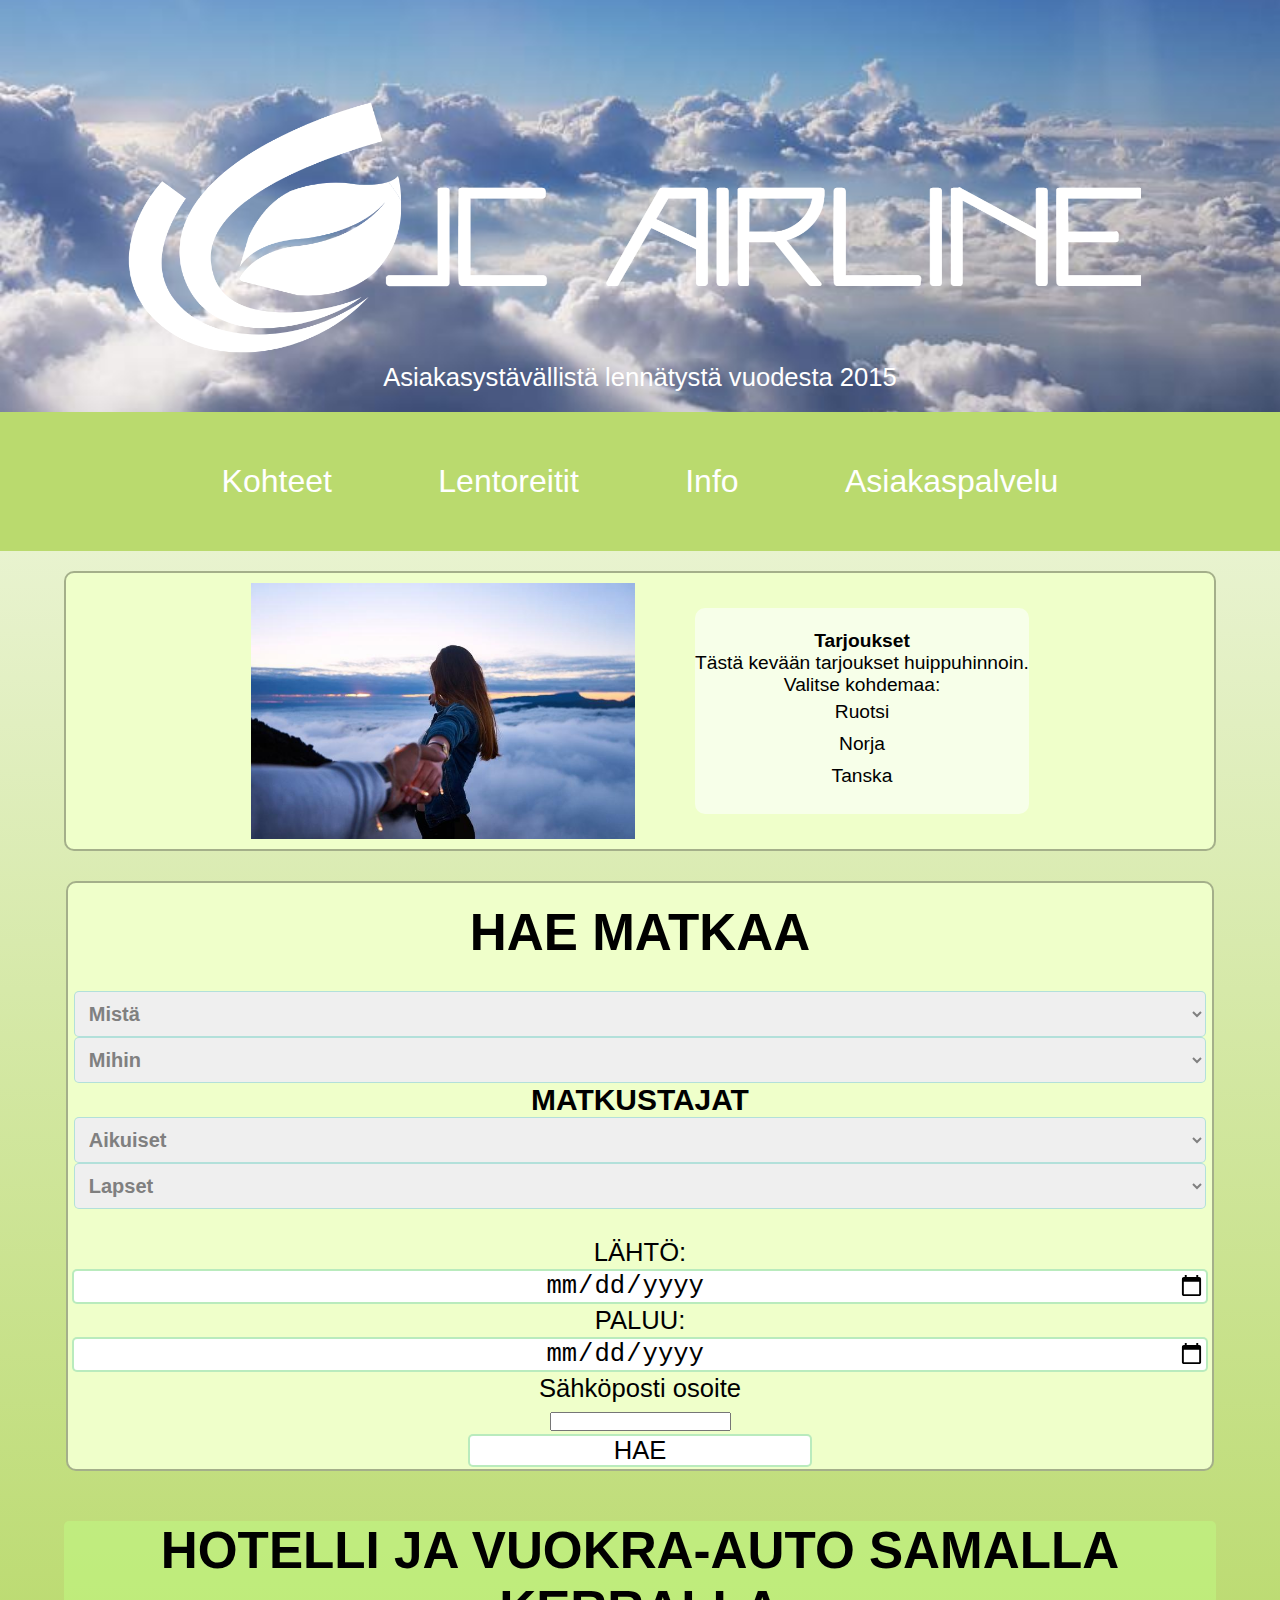
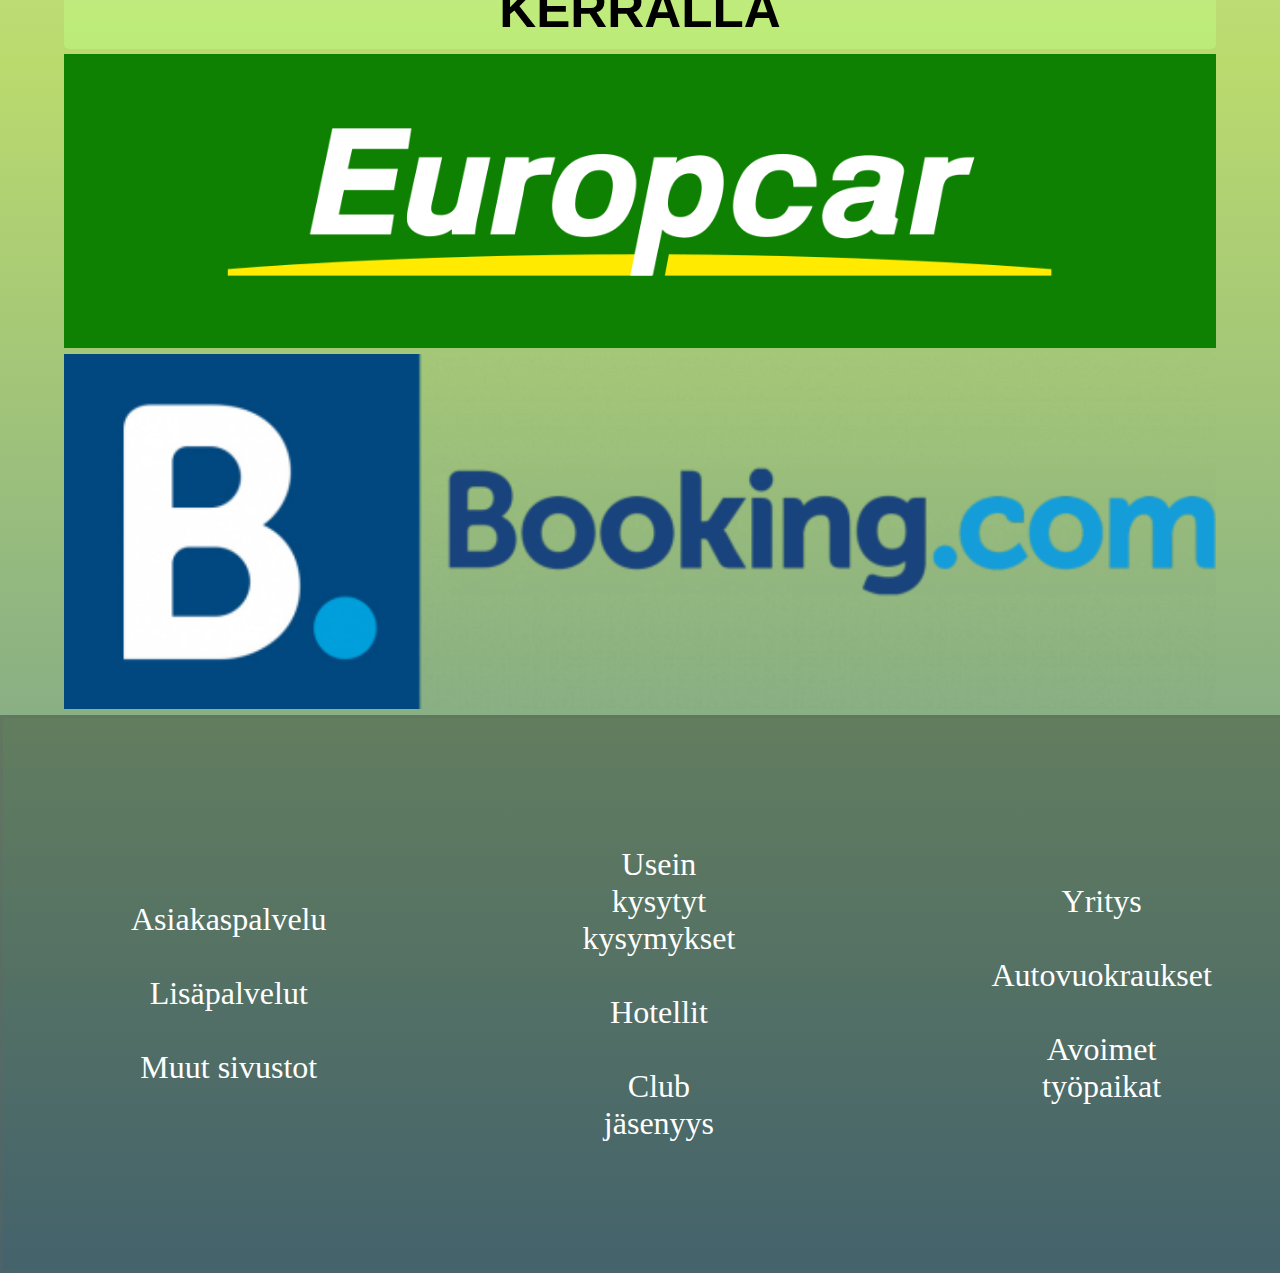
==== commit fd96e90f: "toivottavasti tää oli tässä" ====
--- a/HTML/index.html
+++ b/HTML/index.html
@@ -119,7 +119,7 @@
 							<input class="in" name="value"/>
 							<br/>
 							<!-- tämä läynnistää PHP/Matkan_Tilaus.php tiedoston jossa me lähetetään nämä informaatiot asiakkaalle.-->
-							<input type="submit" id="button" value="VARAA"/>
+							<input type="submit" id="button" value="HAE"/>
 				</form>
 				<div class="hotelliauto">
 					<h1>HOTELLI JA VUOKRA-AUTO SAMALLA KERRALLA</h1
--- a/CSS/style.css
+++ b/CSS/style.css
@@ -51,7 +51,7 @@
 .navigator ul li a {
 	display: block;
 	text-decoration: none;
-	font-size: 2vw;
+	font-size: 2.5vw;
 	font-family: arial;
     color: #ffffff;
     margin: 2vw;
@@ -100,6 +100,7 @@
 a:active - a link the moment it is clicked*/
 
 .Reitit {
+    font-family: 'Lucida Sans', 'Lucida Sans Regular', 'Lucida Grande', 'Lucida Sans Unicode', Geneva, Verdana, sans-serif;
     align-items: center;
     align-content: center;
     font-size: 2vw;
@@ -114,11 +115,6 @@
     height: 100%;
 
 }
-
-.Reitit h1{
-    background-color: rgba(172, 255, 47, 0.274);
-}
-
 
 /*Tässä navigointipalkki muotoilu loppuu!*/
 /*Tästä alkaa wrap, mikä pitää sivuston sisällön keskitettynä*/
@@ -148,7 +144,6 @@
     margin-right: 30px;
     margin-top: 10px;
     margin-bottom: 10px;
-
     width: 30.0vw;
     height: 20.0vw;
 }
@@ -158,7 +153,6 @@
     background-color: rgb(247, 255, 233);
     font-size: 1.5vw;
     border-radius: 10px;
-
     margin-left: 30px;
     margin-right: 30px;
 
@@ -287,107 +281,43 @@
 
 
 /*KOHTEET*/
-.container {
-    width: 20%;
-    display: flex;
-    flex-direction: column;
-    flex-wrap: wrap;
-}
-.container a img{
+.sisältö {
+    padding: 20px;
+}
+#lippu{
     height: 18vw;
     width: 19.6vw;
     margin: 1vw;
     border: solid;
     border-color: black;
-}
-/*.text-container {
-    width: 80%;
-    display: flex;
     flex-direction: column;
-    flex-wrap: wrap;
-
-    HUOM! Tekstit pitäisi saada hienosti columnisoitua
-}*/
-
-._helsinki {
-    background-image: url(../IMG/helsinki.jpg);
-    height: 100%;
-    width: inherit;
-}
-
-.Selector{
-    font-size: 2vw;
-    width: 99%;
-    align-items: center;
-}
-
-.in{
-    font-size: 2vw;
-    width: 99%;
-    align-items: center;
-    border-radius: 5px;
-    border-style: solid;
-    border-width: 2px;
-    border-color: rgba(77, 224, 48, 0.514);
-}
-
-
-.glass {
-    background-color: rgba(0, 168, 0, 0.637);
-    border-radius: 5px;
-    height:  5vw;
-    max-height: 90vw;
-    border-color: rgb(15, 110, 15);
-    margin-bottom: 5px;
-    font-size: 30px;
-    font-size: 3.5vw;
-    border-style: inset;
-}
-
-.glass:hover{
-    transition: 0.3s;
-    background-color: rgba(90, 180, 0, 0.575);
-}
-
-.glass-button{
-    border-radius: 5px;
-    background-color:  rgba(0, 168, 0, 0.637);
-    border-color: rgb(15, 110, 15);
-    font-size: 30px;
-    font-size: 3.5vw;
-    border-style: inset;
-    margin-bottom: 5px;
-}
-
-.glass-button:hover{
-    transition: 0.3s;
-    background-color: rgba(90, 180, 0, 0.575);
-}
-
-.glass-text{
-    border-width: 2px;
-    border-radius: 5px;
-    border-style: inset;
-    background-color:  rgba(0, 168, 0, 0.637);
-    border-color: rgb(15, 110, 15);
-
-    font-size: 30px;
-    font-size: 3.5vw;
-    margin-bottom: 5px;
-    
-}
-
-.flat{
-    display: flex;
-    flex-direction: column;
-    flex-wrap: nowrap;
-    background-color: rgba(84, 201, 84, 0.137);
-    margin: 5px;
-    border-radius: 5px;
-    text-align: center;
-}
-
-
+}
+#teksti1 {
+    float: right;
+    font-size: 2.8vw;
+    width: 70%;
+}
+#teksti2 {
+    font-size: 2.8vw;
+    float: right;
+    width: 70%;
+
+}
+#teksti3 {
+    font-size: 2.8vw;
+    float: right;
+    width: 70%;
+}
+#teksti4 {
+    font-size: 2.8vw;
+    float: right;
+    width: 70%;
+}
+#teksti5 {
+    font-size: 2.8vw;
+    float: right;
+    width: 70%;
+}
 /*Tässä alkaa footer*/
 footer {
     bottom: 0px;
@@ -414,17 +344,17 @@
 .vasen {
     padding: 10%;
     margin: auto;
-    font-size: 2vw;
+    font-size: 2.5vw;
 }
 .keski {
     padding: 10%;
     margin: auto;
-    font-size: 2vw;
+    font-size: 2.5vw;
 }
 .oikea {
     padding: 10%;
     margin: auto;
-    font-size: 2vw;
+    font-size: 2.5vw;
 }
 /*tähän loppuu footer*/
 
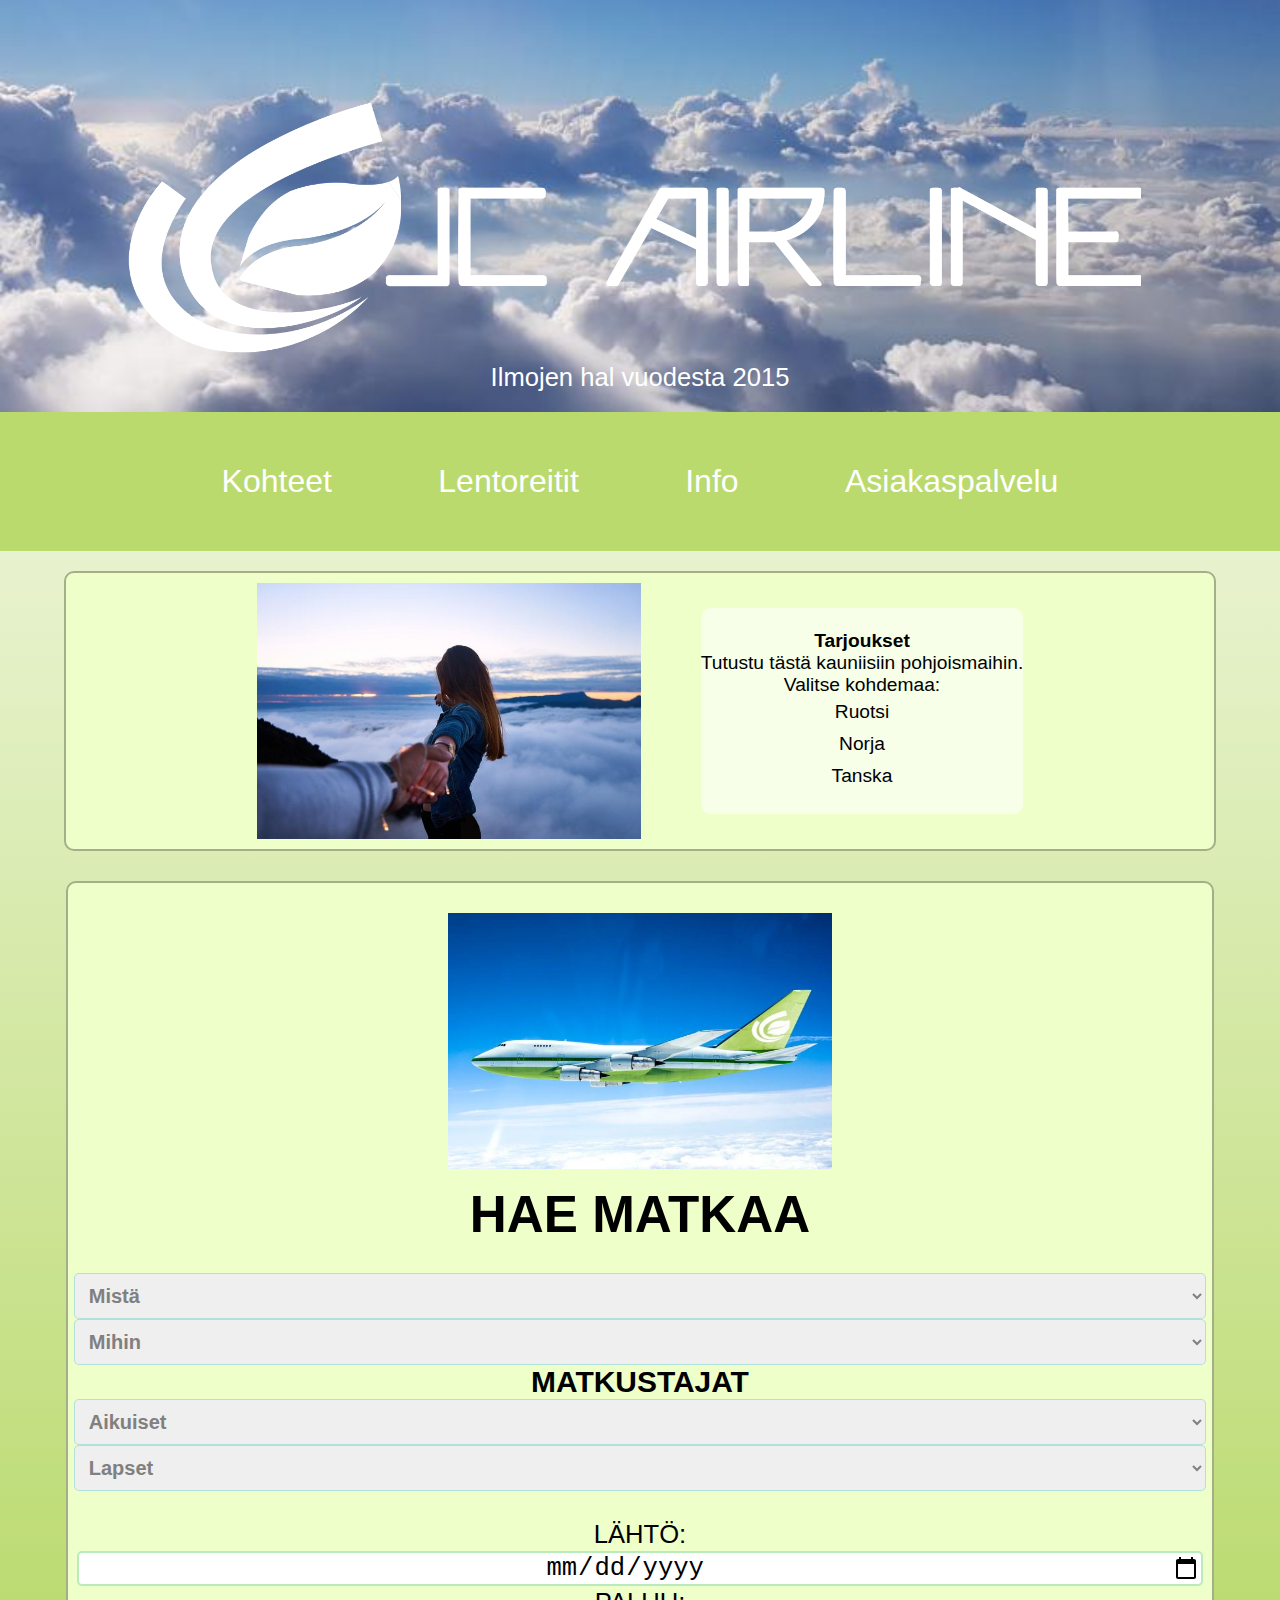
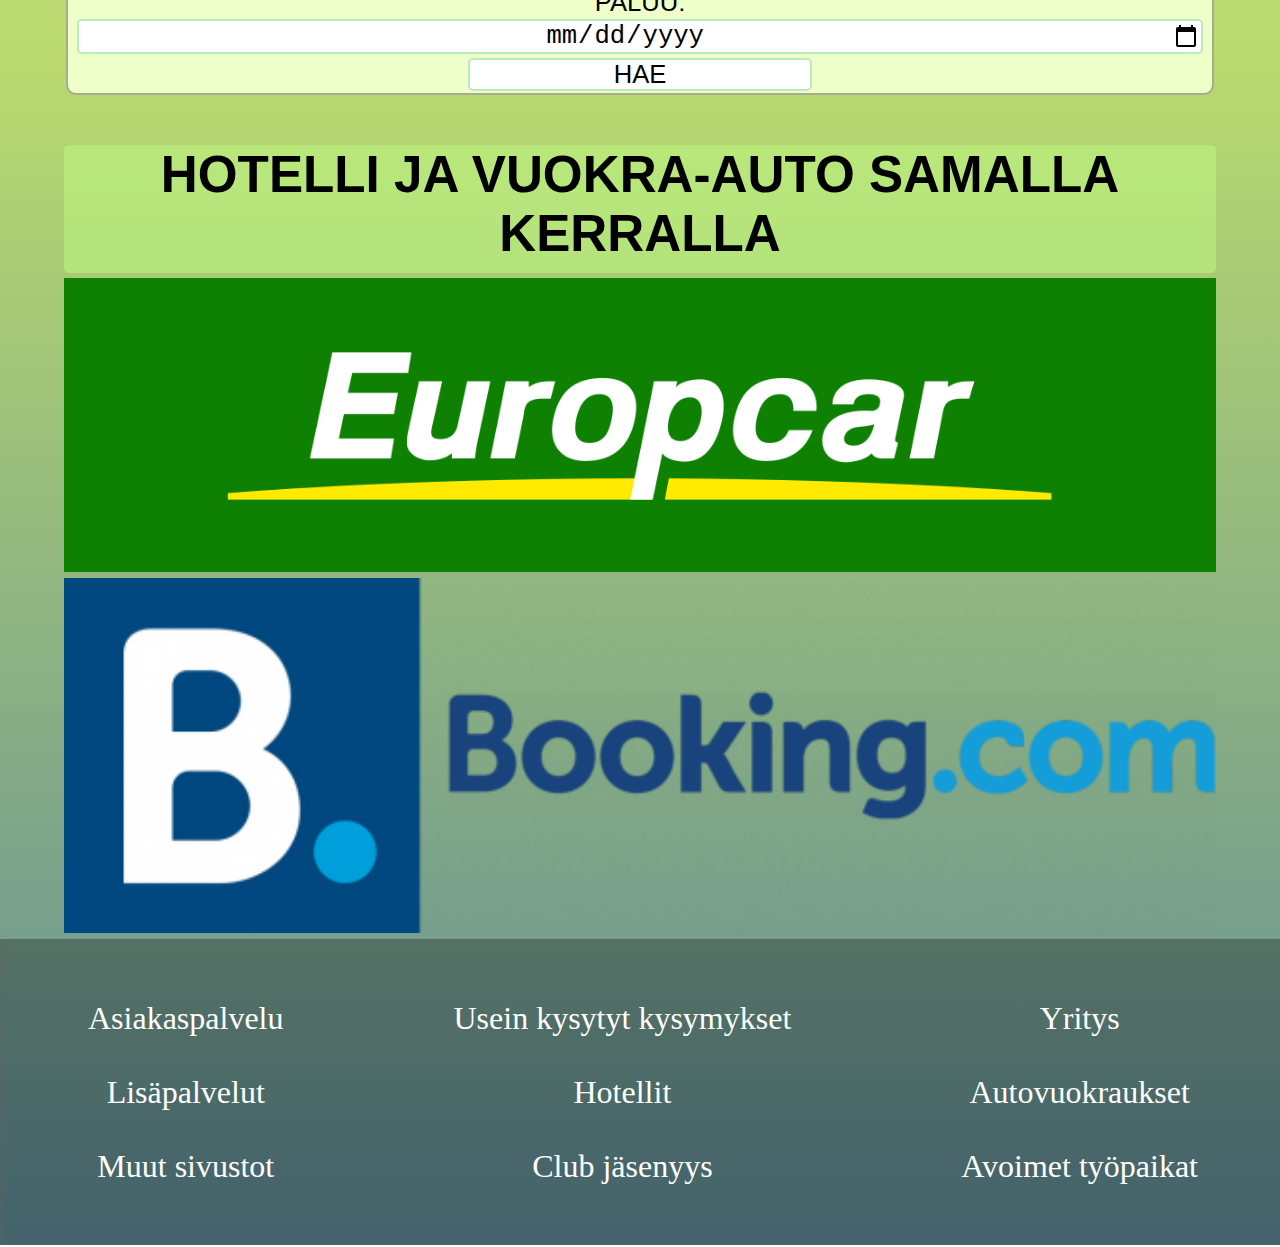
==== commit 4c54a975: "nyt sit loppu" ====
--- a/HTML/index.html
+++ b/HTML/index.html
@@ -11,7 +11,7 @@
 	<body>
 		<div class="banner-pic">
 				<a href="index.html"><img src="../IMG/logo_white_v.2.2.png" height="300"></a>
-				<p>Asiakasystävällistä lennätystä vuodesta 2015</p>
+				<p>Ilmojen hal vuodesta 2015</p>
 		</div>
 		<nav class="navigator">
 			<ul>
@@ -26,12 +26,12 @@
                 <img src="../IMG/tarjous.jpg" id="offer-pic" width="400px" height="300px" alt="käsipari">
 					<div id="offer-text">
 						<h4><br/>Tarjoukset</h4>
-						<p>Tästä kevään tarjoukset huippuhinnoin.</p>
+						<p>Tutustu tästä kauniisiin pohjoismaihin.</p>
 						<p>Valitse kohdemaa:</p>
 							<ul>
-								<li><a href="#">Ruotsi</a></li>
-								<li><a href="#">Norja</a></li>
-								<li><a href="#">Tanska</a></li><br/>
+								<li><a href="kohteet.html#teksti2">Ruotsi</a></li>
+								<li><a href="kohteet.html#teksti3">Norja</a></li>
+								<li><a href="kohteet.html#teksti4">Tanska</a></li><br/>
 							</ul>
 							
 					</div>
@@ -42,6 +42,7 @@
 				Hyvä asia jos jokaiselle ominausuudelle olis pieni documentaatio siitä miten ja mitä se tekee.
 			-->
 				<form action="../PHP/Matkan_Varaus.php" method="post" class="forms">
+						<img src="../IMG/Lentokone2.jpg" id="offer-pic"/>
 						<h1>HAE MATKAA</h1>
 							<br>
 							<!-- Lähtö maaa-->
@@ -113,11 +114,7 @@
 							<label for="datemax">LÄHTÖ:</label><input type="date" id="datemax" name="date_of_departure" min="" max="2022-01-01">
 							<!-- paluu päivä-->
 							<label for="datemax">PALUU:</label><input type="date"  id="datemax" name="return_date" min="" max="2022-01-01">
-							<br>
-							<label>Sähköposti osoite</label>
-							<br/>
-							<input class="in" name="value"/>
-							<br/>
+
 							<!-- tämä läynnistää PHP/Matkan_Tilaus.php tiedoston jossa me lähetetään nämä informaatiot asiakkaalle.-->
 							<input type="submit" id="button" value="HAE"/>
 				</form>
--- a/CSS/style.css
+++ b/CSS/style.css
@@ -210,7 +210,7 @@
     font-size: 2vw;
     margin: 2px;
     background: none;
-    width: 99%;
+    width: 98%;
     color: black;
     background-color: white;
     border-radius: 5px;
@@ -254,6 +254,16 @@
     margin-bottom: 5px;
     background-color: rgba(192, 255, 133, 0.452);
     border-radius: 5px;
+}
+
+.in{
+    font-size: 2vw;
+    width: 99%;
+    align-items: center;
+    border-radius: 5px;
+    border-style: solid;
+    border-width: 2px;
+    border-color: rgba(77, 224, 48, 0.514);
 }
 
 /*INFOSIVUN MUOTOILU*/
@@ -339,20 +349,21 @@
 
 .main-content {
     display: flex;
+    
 
 }
 .vasen {
-    padding: 10%;
+    padding: 4.5%;
     margin: auto;
     font-size: 2.5vw;
 }
 .keski {
-    padding: 10%;
+    padding: 4.5%;
     margin: auto;
     font-size: 2.5vw;
 }
 .oikea {
-    padding: 10%;
+    padding: 4.5%;
     margin: auto;
     font-size: 2.5vw;
 }
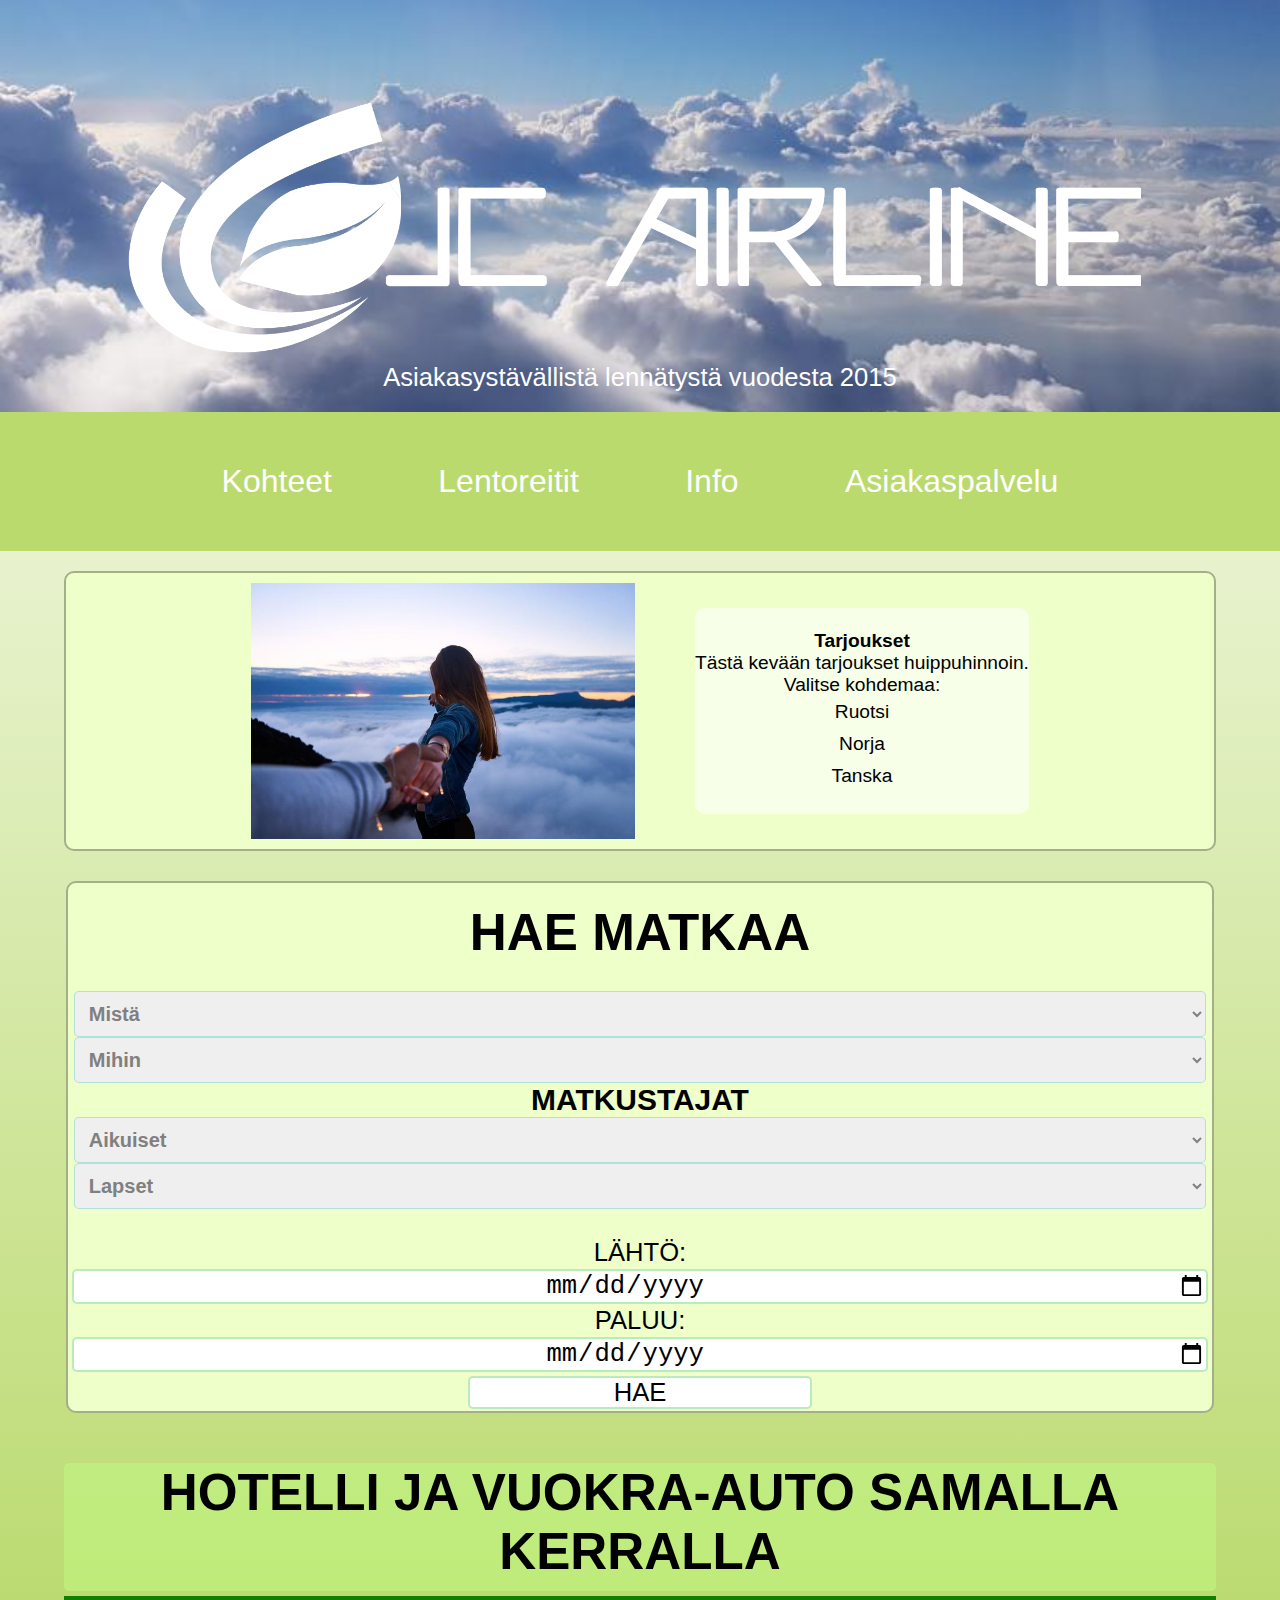
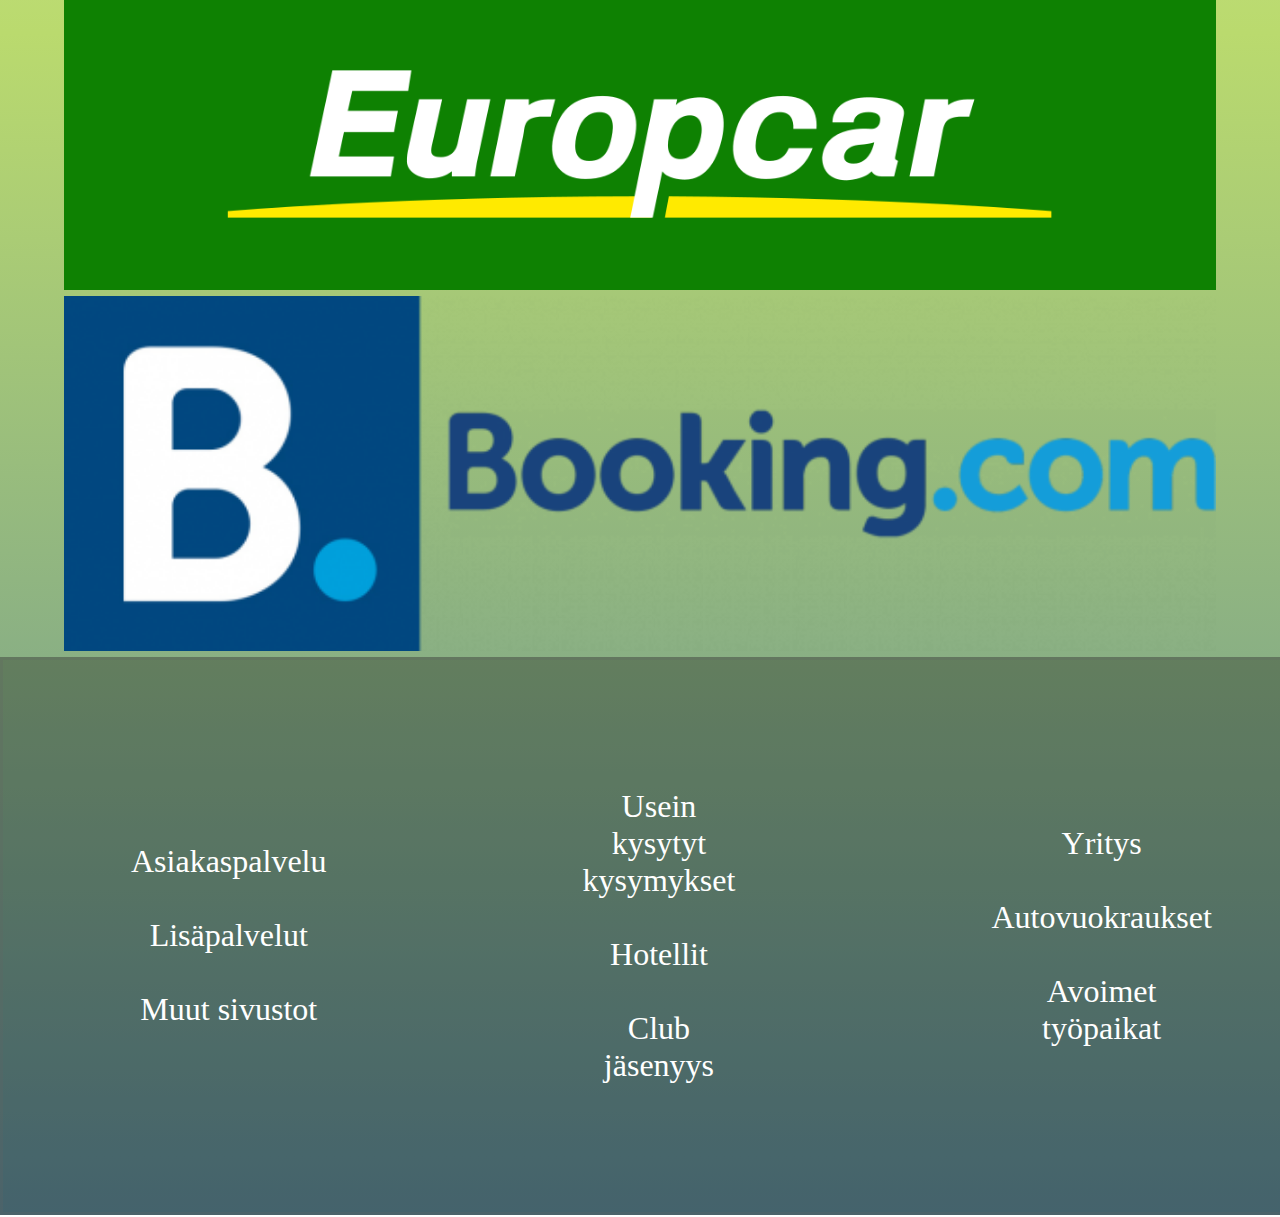
==== commit d6bdd989: "valmis" ====
--- a/HTML/index.html
+++ b/HTML/index.html
@@ -11,7 +11,7 @@
 	<body>
 		<div class="banner-pic">
 				<a href="index.html"><img src="../IMG/logo_white_v.2.2.png" height="300"></a>
-				<p>Ilmojen hal vuodesta 2015</p>
+				<p>Asiakasystävällistä lennätystä vuodesta 2015</p>
 		</div>
 		<nav class="navigator">
 			<ul>
@@ -26,12 +26,12 @@
                 <img src="../IMG/tarjous.jpg" id="offer-pic" width="400px" height="300px" alt="käsipari">
 					<div id="offer-text">
 						<h4><br/>Tarjoukset</h4>
-						<p>Tutustu tästä kauniisiin pohjoismaihin.</p>
+						<p>Tästä kevään tarjoukset huippuhinnoin.</p>
 						<p>Valitse kohdemaa:</p>
 							<ul>
-								<li><a href="kohteet.html#teksti2">Ruotsi</a></li>
-								<li><a href="kohteet.html#teksti3">Norja</a></li>
-								<li><a href="kohteet.html#teksti4">Tanska</a></li><br/>
+								<li><a href="#">Ruotsi</a></li>
+								<li><a href="#">Norja</a></li>
+								<li><a href="#">Tanska</a></li><br/>
 							</ul>
 							
 					</div>
@@ -42,7 +42,6 @@
 				Hyvä asia jos jokaiselle ominausuudelle olis pieni documentaatio siitä miten ja mitä se tekee.
 			-->
 				<form action="../PHP/Matkan_Varaus.php" method="post" class="forms">
-						<img src="../IMG/Lentokone2.jpg" id="offer-pic"/>
 						<h1>HAE MATKAA</h1>
 							<br>
 							<!-- Lähtö maaa-->
--- a/CSS/style.css
+++ b/CSS/style.css
@@ -210,7 +210,7 @@
     font-size: 2vw;
     margin: 2px;
     background: none;
-    width: 98%;
+    width: 99%;
     color: black;
     background-color: white;
     border-radius: 5px;
@@ -349,21 +349,20 @@
 
 .main-content {
     display: flex;
-    
 
 }
 .vasen {
-    padding: 4.5%;
+    padding: 10%;
     margin: auto;
     font-size: 2.5vw;
 }
 .keski {
-    padding: 4.5%;
+    padding: 10%;
     margin: auto;
     font-size: 2.5vw;
 }
 .oikea {
-    padding: 4.5%;
+    padding: 10%;
     margin: auto;
     font-size: 2.5vw;
 }
